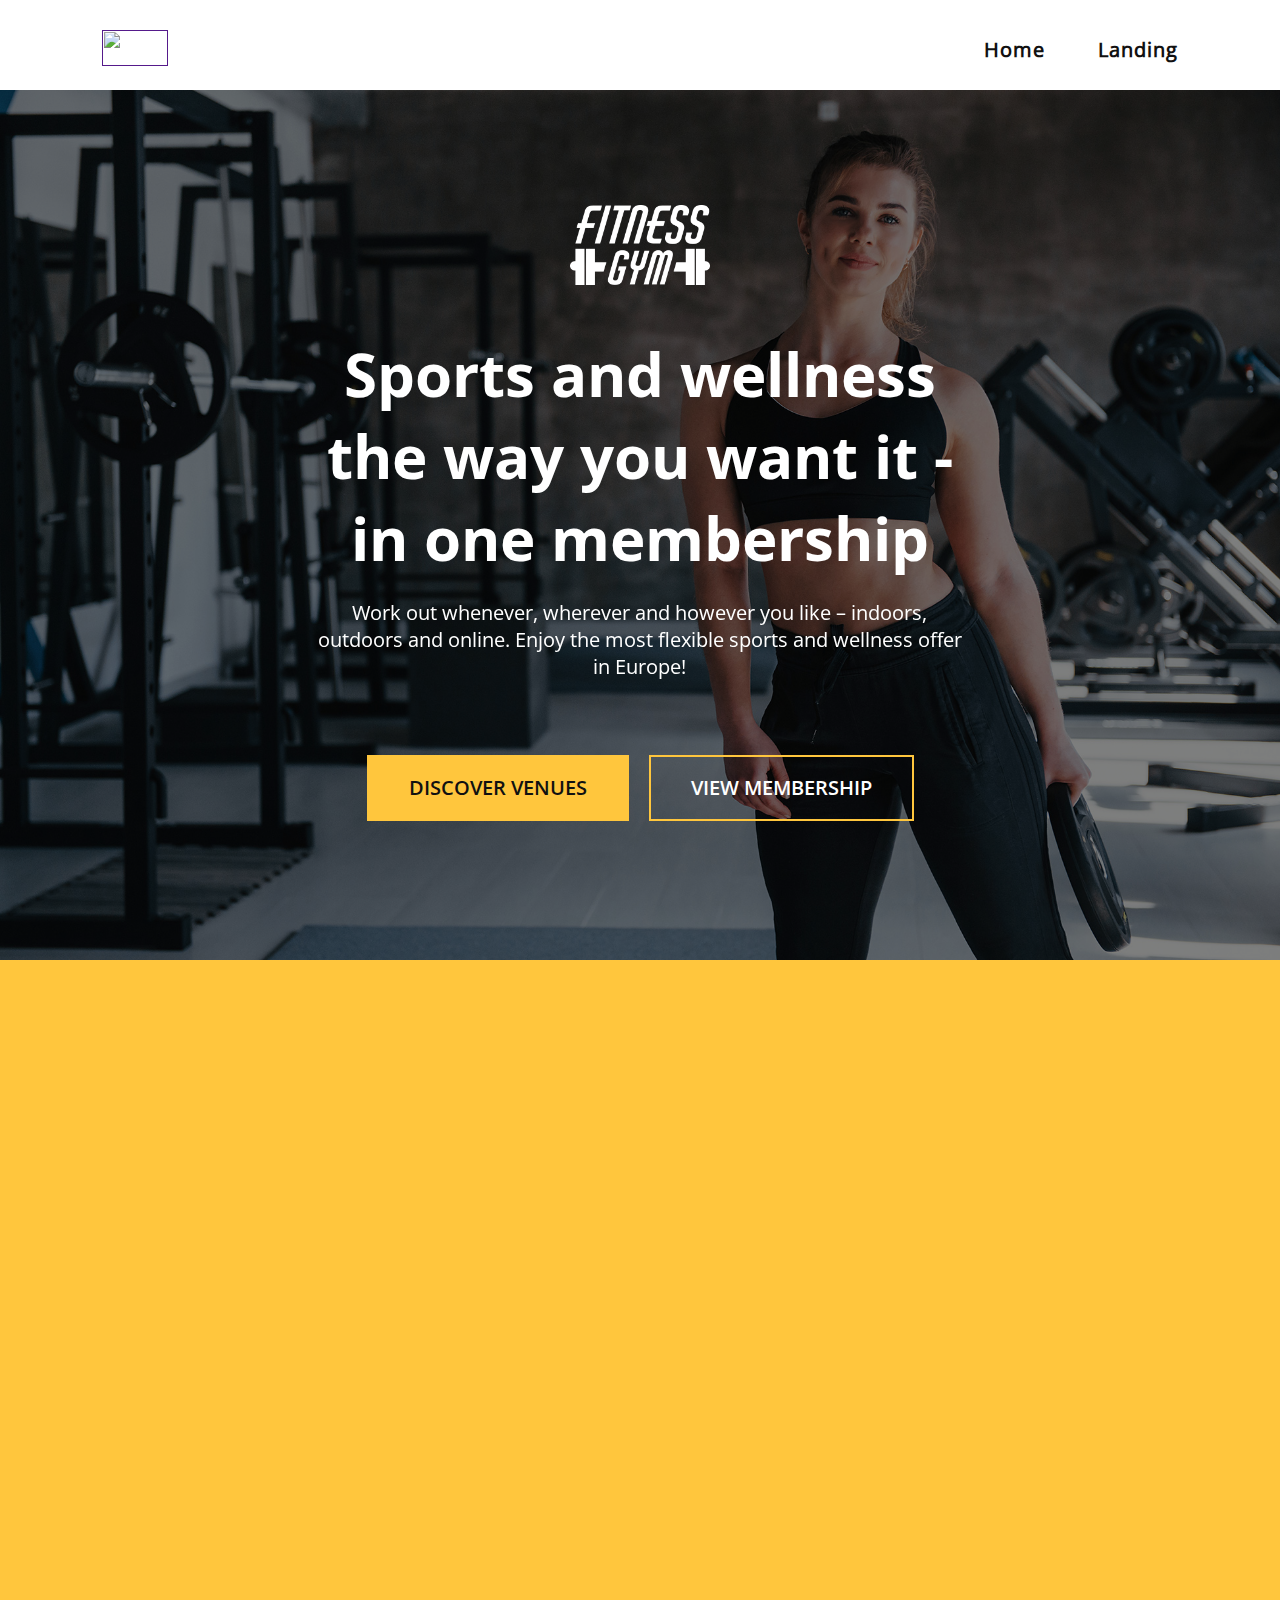
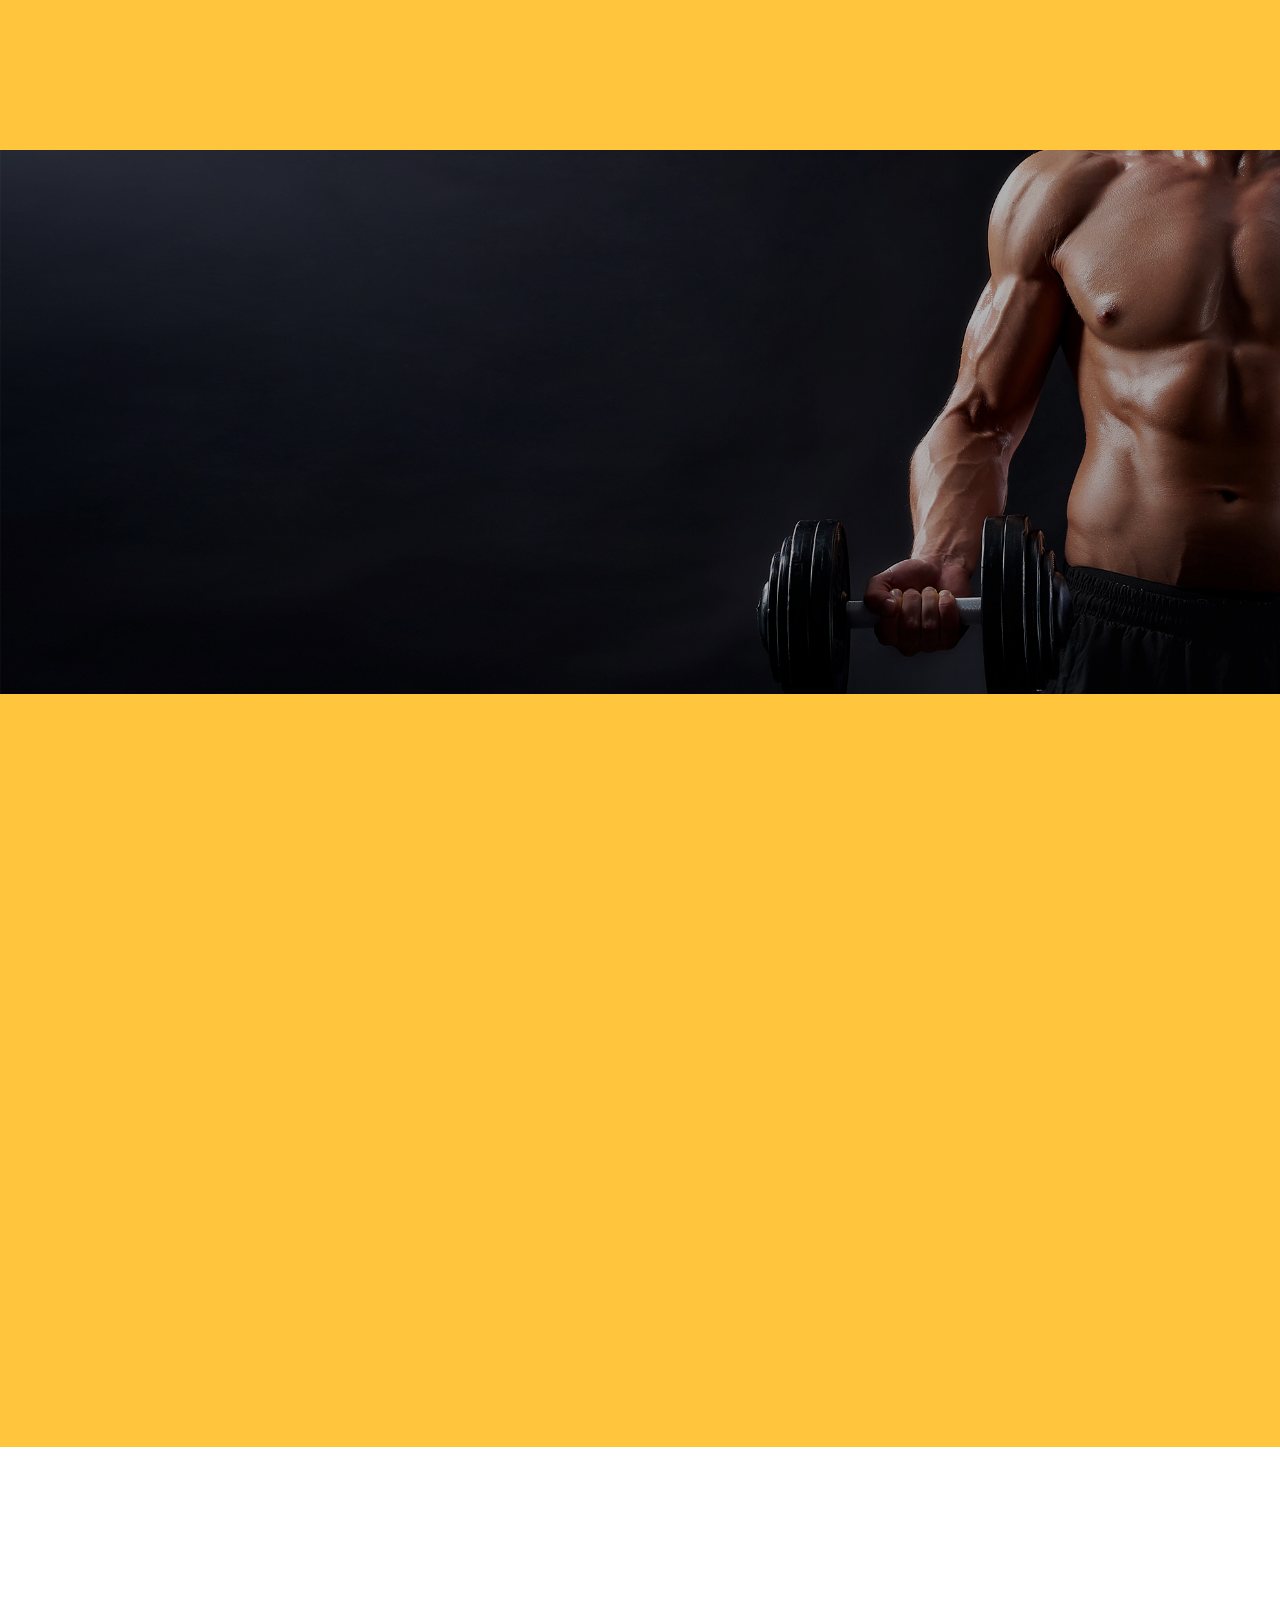
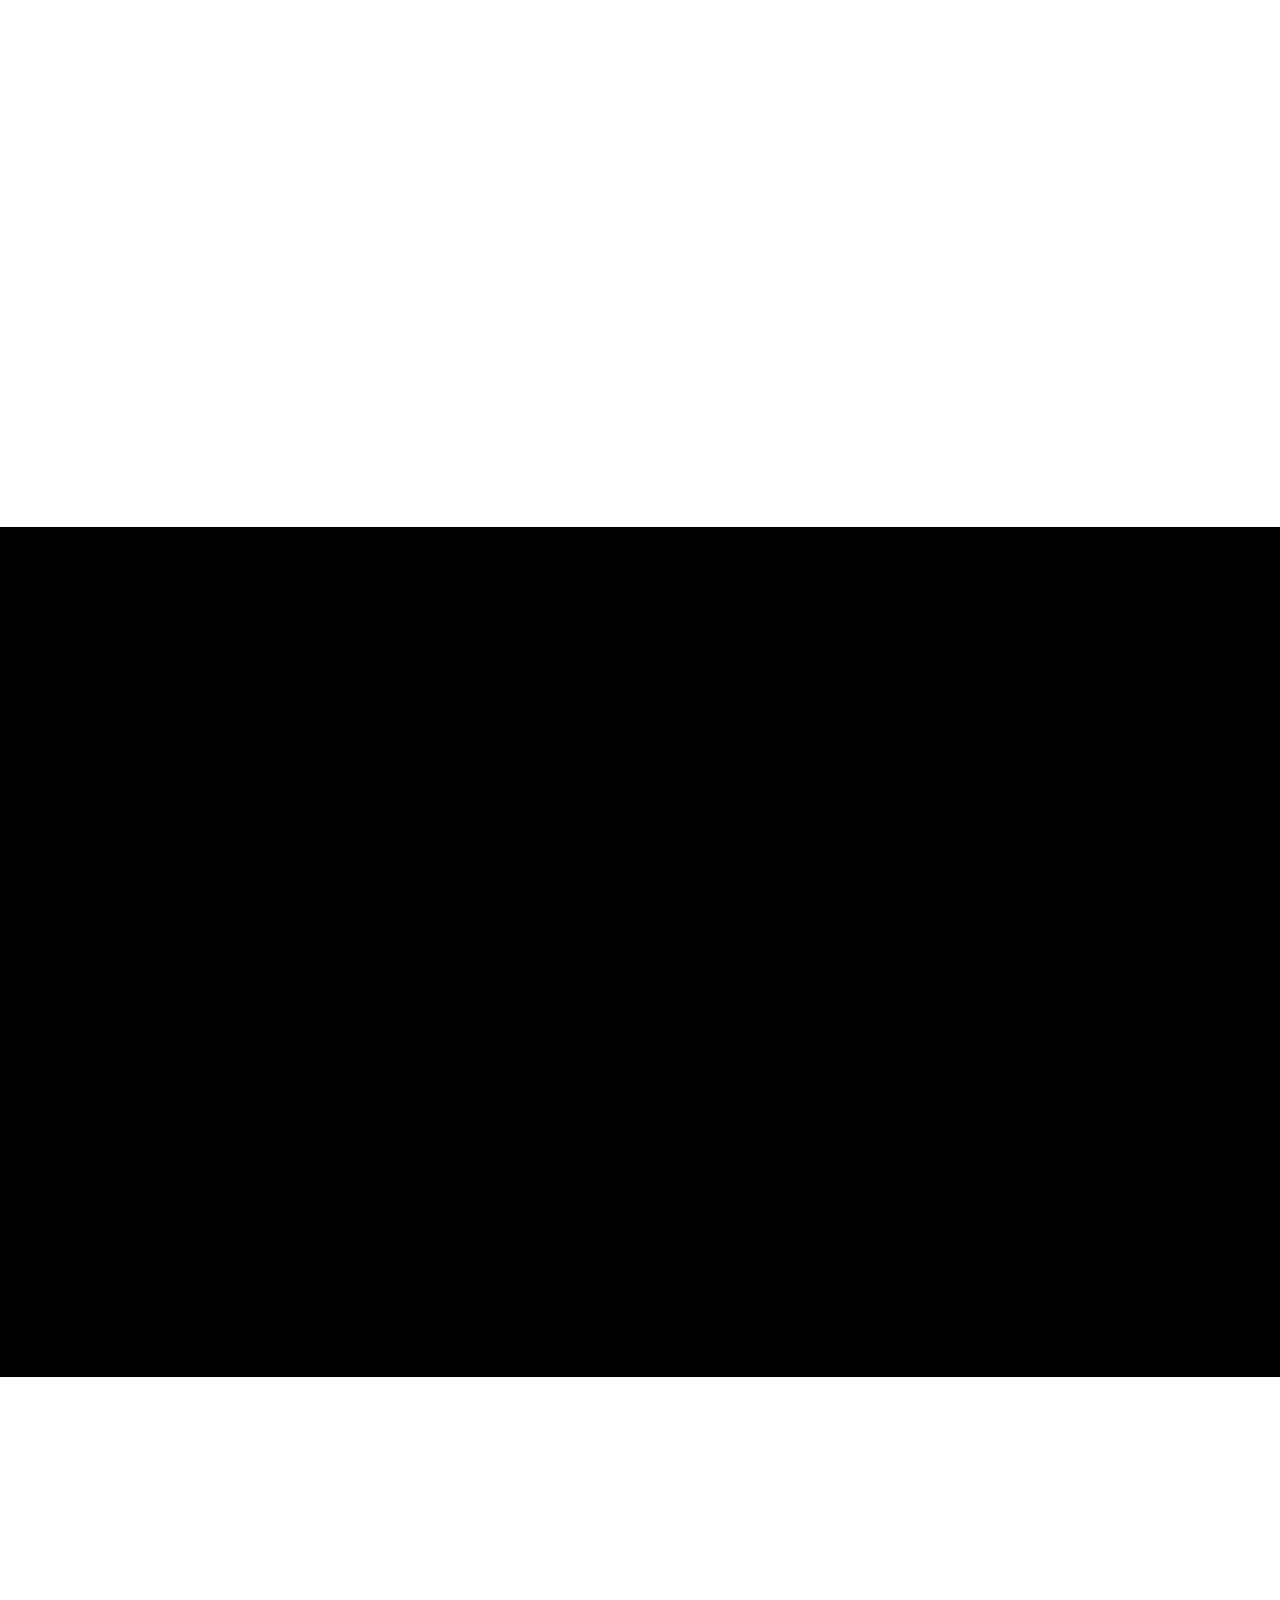
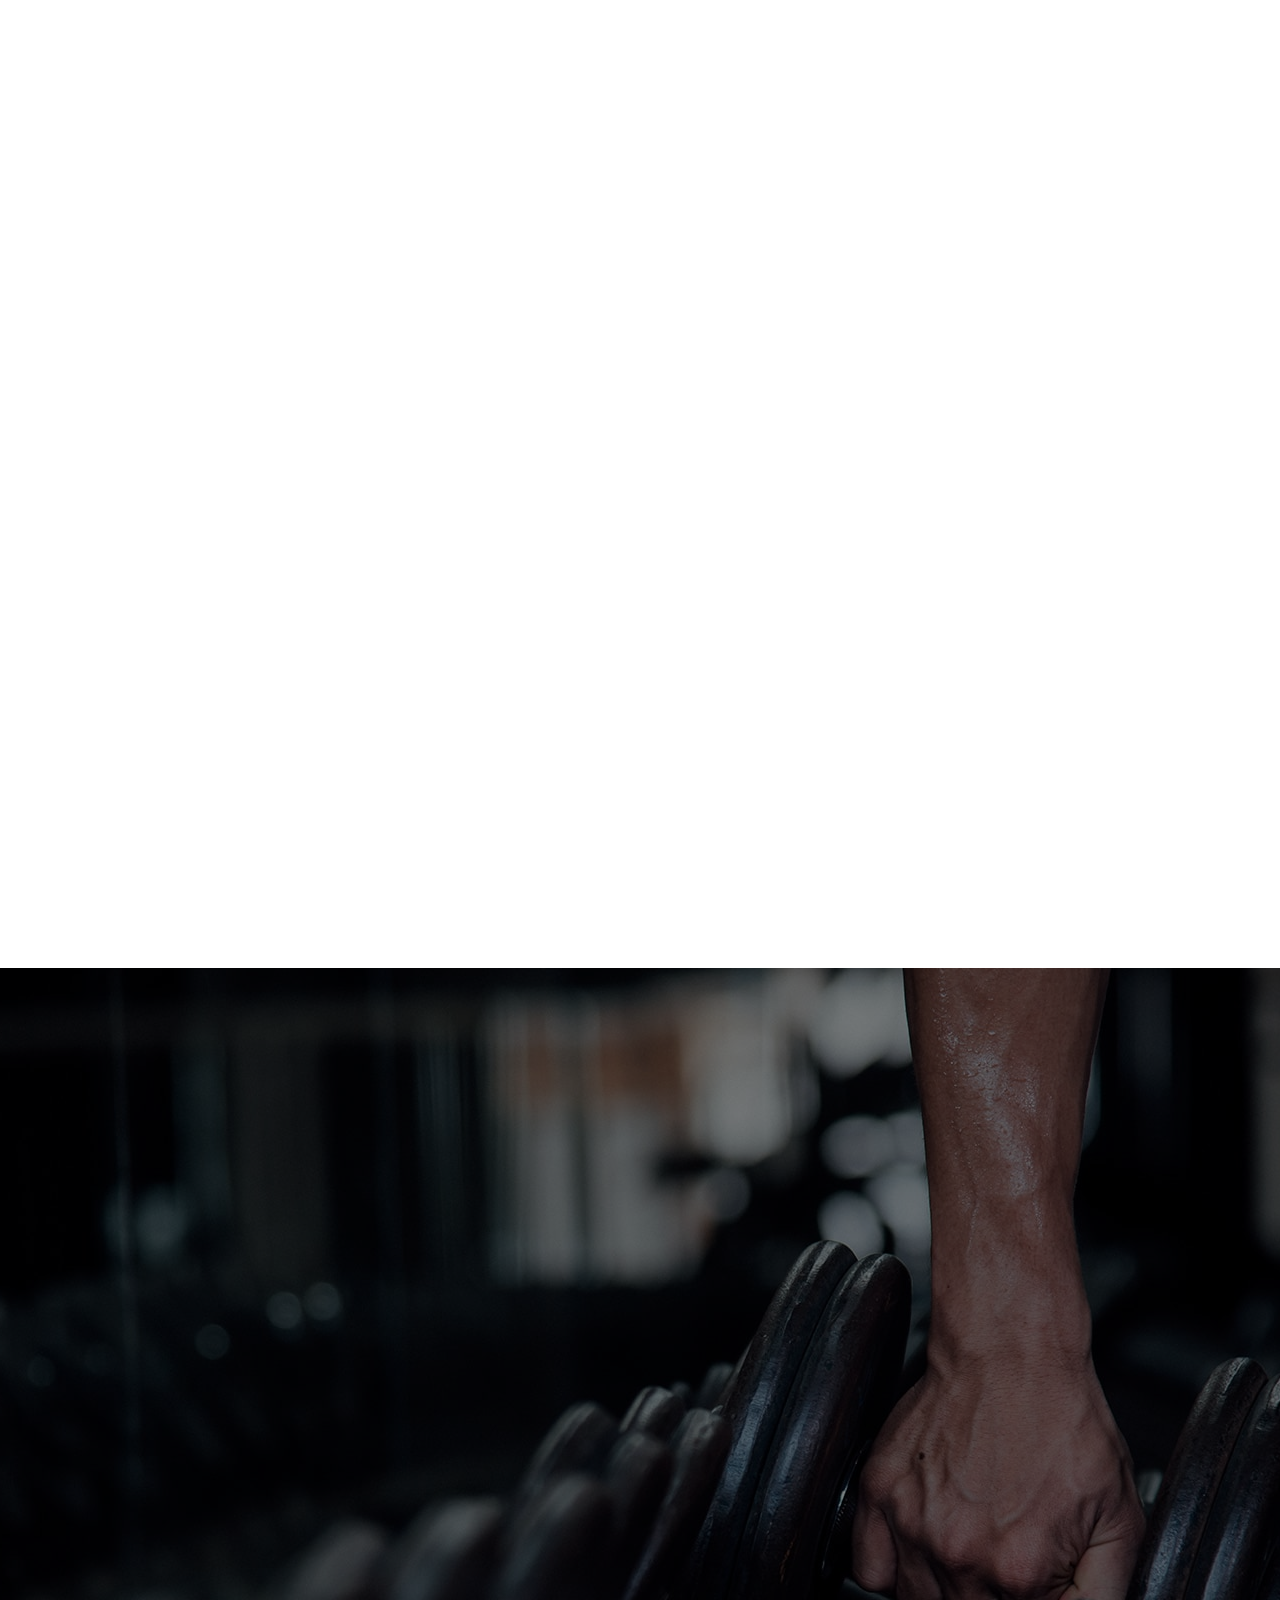
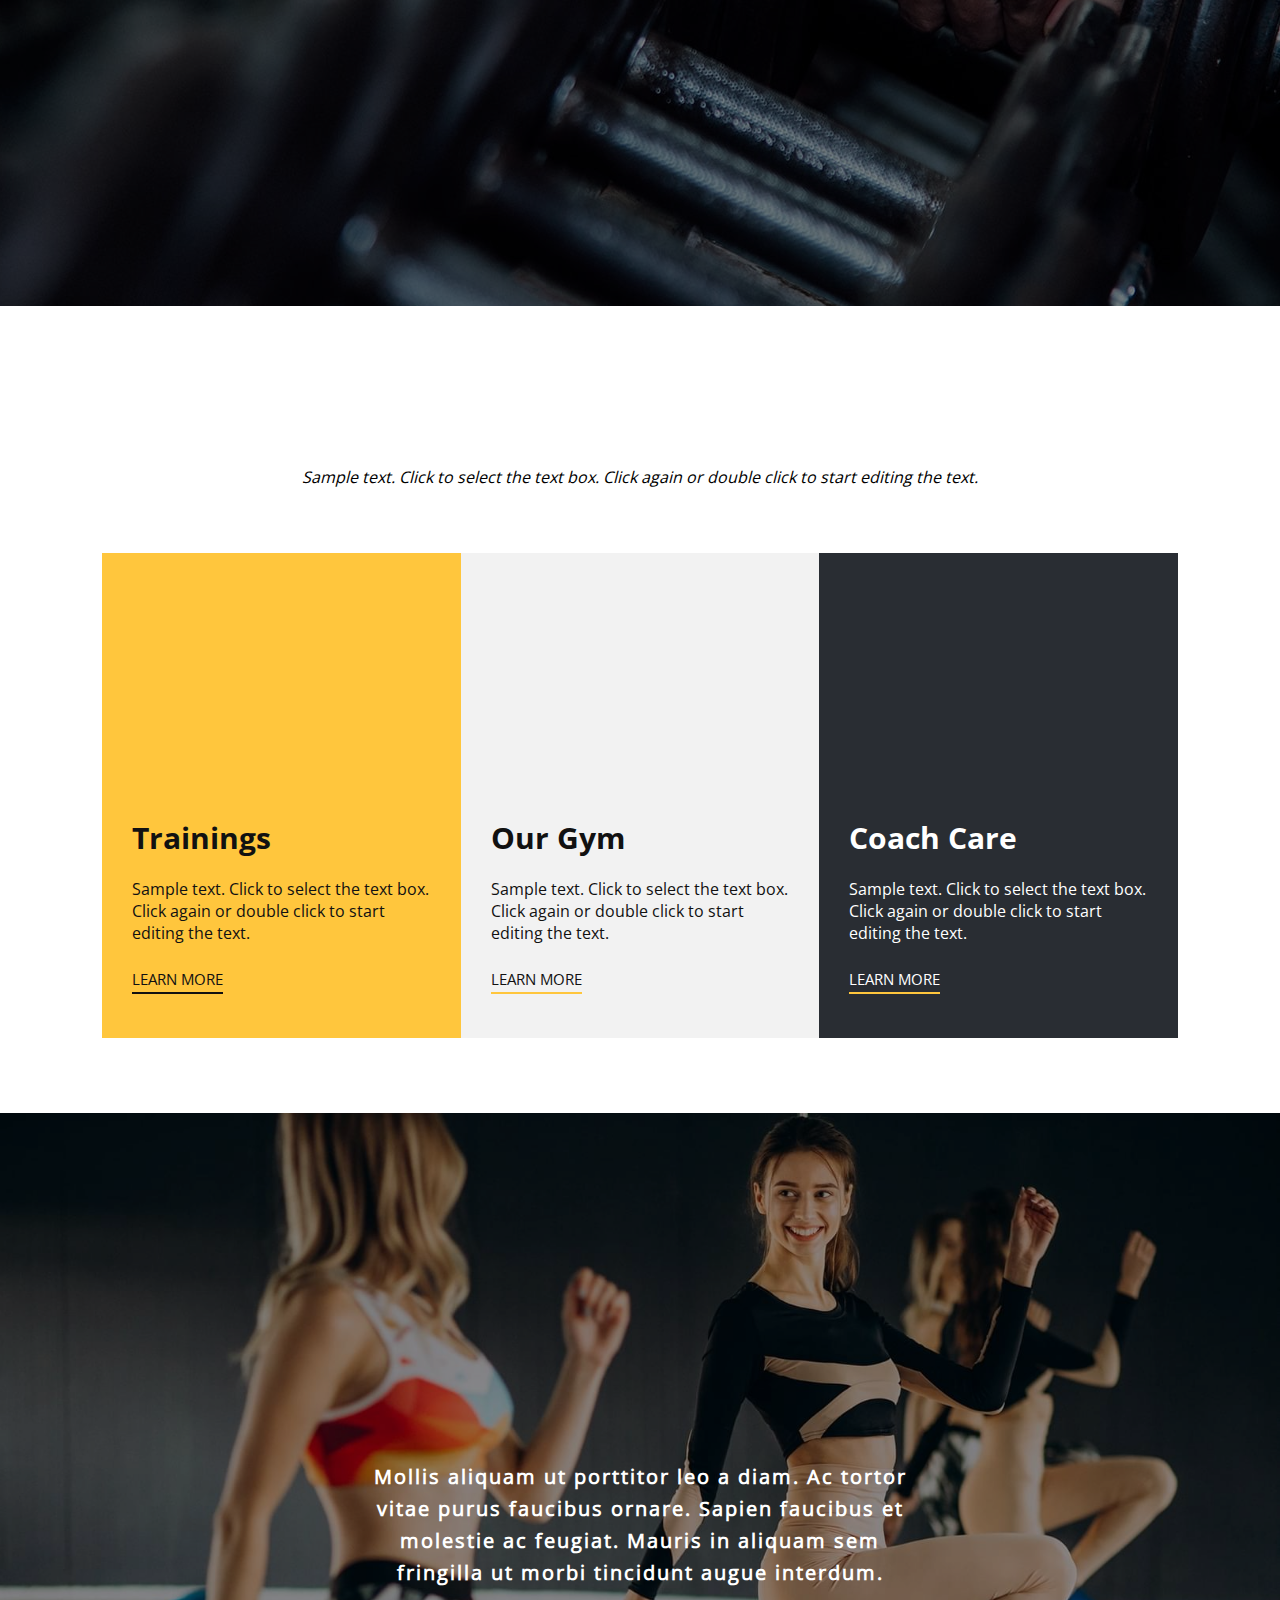
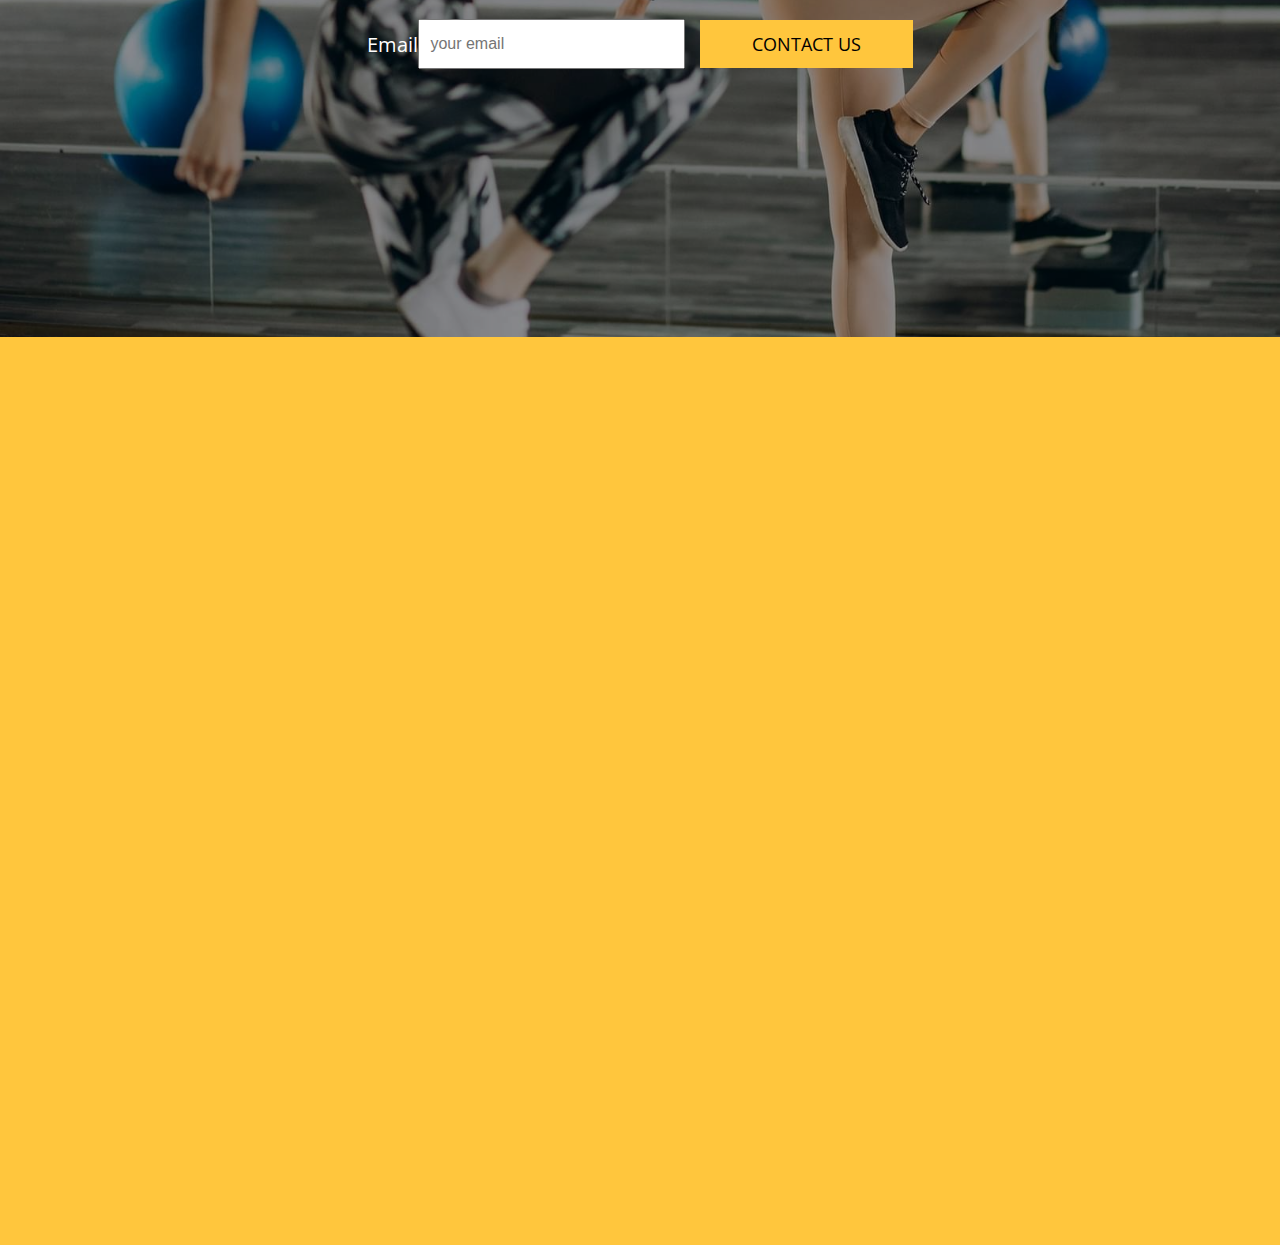
==== landing.html @ 8f3ac6ec "complete the fitness website" ====
<!DOCTYPE html>
<html lang="en">
  <head>
    <meta charset="UTF-8" />
    <meta http-equiv="X-UA-Compatible" content="IE=edge" />
    <meta name="viewport" content="width=device-width, initial-scale=1.0" />
    <title>Landing-Page</title>

    <link rel="stylesheet" href="css/style.css" />
    <link rel="stylesheet" href="css/media.css" />
    <link rel="stylesheet" href="css/aos.css" />
    <link rel="stylesheet" href="css/all.css" />
  </head>

  <body>
    <!-- Start the Header Landing part -->

    <header>
      <div class="container">
        <div class="header-one">
          <a href="" class="logo">
            <img src="../Project-3/images/logo.png" alt="" />
          </a>
          <nav class="nav-one">
            <a href="index.html">Home</a>
            <a href="landing.html">Landing</a>
          </nav>
        </div>
      </div>
    </header>

    <!-- end of header landing part -->

    <!-- start part one of landing -->

    <div class="fitness">
      <div class="pic-opacity">
        <div class="container">
          <div class="fitness-logo" data-aos="zoom-in" data-aos-duration="1500">
            <img src="landing-image/fitness-logo.png" alt="" />
          </div>
          <div class="text-sport">
            <h1 data-aos="fade-down" data-aos-duration="1500">Sports and wellness the way you want it - in one membership</h1>
            <p data-aos="zoom-in" data-aos-duration="1500">
              Work out whenever, wherever and however you like – indoors,
              outdoors and online. Enjoy the most flexible sports and wellness
              offer in Europe!
            </p>
          </div>
          <div class="links-a">
            <a href="" data-aos="fade-up" data-aos-duration="1500">discover venues</a>
            <a href="" data-aos="fade-down" data-aos-duration="1500">view membership</a>
          </div>
        </div>
      </div>
    </div>

    <div class="sports">
      <div class="container">
        <div class="img-text">
          <div class="sports-img" data-aos="fade-up" data-aos-duration="1500">
            <div class="sport-imgs">
              <div class="swim-box">
                <div class="item-img">
                  <div class="all-layuts swimming"></div>
                  <div class="sport-title">
                    <h6>Swimming</h6>
                  </div>
                </div>
                <div class="item-img">
                  <div class="all-layuts boxing"></div>
                  <div class="sport-title">
                    <h6>Boxing</h6>
                  </div>
                </div>
              </div>
              <div class="yoga" data-aos="fade-up" data-aos-duration="2000">
                <div class="item-img-yoga">
                  <div class="all-layuts yoga-i"></div>
                  <div class="sport-title">
                    <h6>Yoga</h6>
                  </div>
                </div>
              </div>
              <div class="fit-well">
                <div class="item-img">
                  <div class="all-layuts fitness-i"></div>
                  <div class="sport-title">
                    <h6>Fitness</h6>
                  </div>
                </div>
                <div class="item-img">
                  <div class="all-layuts wellness"></div>
                  <div class="sport-title">
                    <h6>Wellness</h6>
                  </div>
                </div>
              </div>
            </div>
          </div>
          <div class="sports-text" data-aos="fade-down" data-aos-duration="1500">
            <div class="pd-sports-text">
              <h2>Fitness journey</h2>
              <div class="endless-all">
                <div class="endless">
                  <h3>Endless variety</h3>
                  <p>
                    Choose from more than 50 types of sports offered by over
                    10,000 partners.
                  </p>
                </div>
                <div class="discover">
                  <h3>Discover something new</h3>
                  <p>
                    Sick of the same old? You’ll never get bored with us.
                    Discover new activities every day.
                  </p>
                </div>
                <div class="comb">
                  <h3>Combine activities</h3>
                  <p>
                    Like to switch things up? A multi-sport plan is the way to
                    go.
                  </p>
                </div>
              </div>
            </div>
          </div>
        </div>
      </div>
    </div>

    <!-- end fisrt part of landing page -->

    <!-- start second part of landing page  -->

    <div class="start-now">
      <div class="img-formt-opacity">
        <div class="container">
          <div class="start-title"  data-aos="zoom-in" data-aos-duration="1500">
            <h2>Start Today</h2>
            <div class="s-lists">
              <ul>
                <li>Your endless to-do list</li>
                <li>Your struggles to get fit in the past</li>
                <li>Your stress and tension</li>
              </ul>
            </div>
            <a href="">get started now</a>
          </div>
        </div>
      </div>
    </div>

    <div class="join-now">
      <h2 data-aos="fade-down" data-aos-duration="1500">Join now for just $10/month</h2>
      <div class="container">
        <div class="j-service">
          <div class="j-services" data-aos="fade-up" data-aos-duration="1500">
            <div class="ti-img-service">
              <div class="img-service">
                <div class="img-s-1"></div>
              </div>
              <h4>Unlimited Fitness</h4>
              <p>
                Sample text. Click to select the text box. Click again or double
                click to start editing the text.
              </p>
              <span>
                <img src="../Project-3/landing-image/logo-2.png" alt="" />
              </span>
            </div>
            <div class="ti-img-service">
              <div class="img-service">
                <div class="img-s-2"></div>
              </div>
              <h4>Personal Training</h4>
              <p>
                Sample text. Click to select the text box. Click again or double
                click to start editing the text.
              </p>
              <span>
                <img src="../Project-3/landing-image/logo-2.png" alt="" />
              </span>
            </div>
            <div class="ti-img-service">
              <div class="img-service">
                <div class="img-s-3"></div>
              </div>
              <h4>Massage Therapy</h4>
              <p>
                Sample text. Click to select the text box. Click again or double
                click to start editing the text.
              </p>
              <span>
                <img src="../Project-3/landing-image/logo-2.png" alt="" />
              </span>
            </div>
            <div class="ti-img-service">
              <div class="img-service">
                <div class="img-s-4"></div>
              </div>
              <h4>Quick Workouts</h4>
              <p>
                Sample text. Click to select the text box. Click again or double
                click to start editing the text.
              </p>
              <span>
                <img src="../Project-3/landing-image/logo-2.png" alt="" />
              </span>
            </div>
          </div>
        </div>
      </div>
    </div>

    <div class="get-active">
      <div class="container">
        <div class="g-img-tt">
          <div class="g-img">
            <div class="g-img1" data-aos="fade-right" data-aos-duration="1500"></div>
            <div class="g-img2" data-aos="fade-up" data-aos-duration="1500"></div>
            <!-- <img src="../Project-3/landing-image/12.jpg" alt=""> -->
            <!-- <img src="../Project-3/landing-image/13.jpg" alt=""> -->
          </div>

          <div class="g-tt" data-aos="fade-down" data-aos-duration="1600">
            <h3>Get active, wherever you want</h3>
            <p>
              Sample text. Click to select the text box. Click again or double
              click to start editing the text.
            </p>
            <a href="">view memberships</a>
          </div>
        </div>
      </div>
    </div>

    <div class="relax">
      <div class="container">
        <div class="r-tt-img">
          <div class="r-text">
            <div class="r-texts" data-aos="fade-up" data-aos-duration="1500">
              <h2>Relax and unwind</h2>
              <p>
                Treat your body to some time out with our wide range of wellness
                offers, and boost your mental wellbeing with activities such as
                meditation and Pilates. Justo eget magna fermentum iaculis eu
                non diam phasellus. Arcu risus quis varius quam quisque id diam
                vel quam.
              </p>
              <a href="">view memberships</a>
            </div>
          </div>
          <div class="r-img">
            <div class="r-images" data-aos="fade-up" data-aos-duration="1500">
              <div class="r-t-img1">
                <div class="r-img1">
                    <div class="rel-img1">
                        <div class="t-logo">
                            <div class="t-logo-w">
                                <h4>Pilates</h4>
                                <span>
                                    <img src="../Project-3/landing-image/logo-2.png" alt="">
                                </span>
                            </div>

                        </div>
                        
                    </div>

                </div>
              </div>

              <div class="r-row">
                <div class="r-t-img2">
                  <div class="r-img2">
                    <div class="t-logo">
                        <div class="t-logo-w">
                            <h4>Pilates</h4>
                            <span>
                                <img src="../Project-3/landing-image/logo-2.png" alt="">
                            </span>
                        </div>
                    
                    </div>
                      

                  </div>
                </div>
                <div class="r-t-img2">
                  <div class="r-img3">
                    <div class="t-logo">
                        <div class="t-logo-w">
                            <h4>Pilates</h4>
                            <span>
                                <img src="../Project-3/landing-image/logo-2.png" alt="">
                            </span>
                        </div>
                    
                    </div>

                  </div>
                </div>
              </div>
            </div>
          </div>
        </div>
      </div>
    </div>

    <div class="modern">
        <div class="container">
            <div class="p-h2">
                <h2 data-aos="fade-down" data-aos-duration="1500">Amenities</h2>
                <p data-aos="zoom-in-down" data-aos-duration="1500">Modern design and comfortable, all-inclusive luxury. With our extensive range of amenities, that includes sprawling
                outdoor terraces, we offer a space unlike any other in New York City. You'll love your time here.</p>

            </div>
            <div class="modern-service">
                <div class="modern-services" data-aos="zoom-in" data-aos-duration="1500">
                    <div class="modern-item ">
                        <div class="modern-item1 modern-item-all">
                            <div class="img-formt-opacity">
                                <div class="modern-titles">
                                    <h5>Pool and Jacuzzi</h5>
                                </div>
                            </div>
                        </div>

                    </div>
                    <div class="modern-item">
                        <div class="modern-item2 modern-item-all">
                            <div class="img-formt-opacity">
                                <div class="modern-titles">
                                    <h5>Studios</h5>
                                </div>
                            </div>
                        </div>

                    </div>
                    <div class="modern-item">
                        <div class="modern-item3 modern-item-all">
                            <div class="img-formt-opacity">
                                <div class="modern-titles">
                                    <h5>Lounge and Cafe</h5>
                                </div>
                            </div>
                        </div>

                    </div>
                    <div class="modern-item">
                        <div class="modern-item4 modern-item-all">
                            <div class="img-formt-opacity">
                                <div class="modern-titles">
                                    <h5>Sauna</h5>
                                </div>
                            </div>
                        </div>

                    </div>
                    <div class="modern-item">
                        <div class="modern-item5 modern-item-all">
                            <div class="img-formt-opacity">
                                <div class="modern-titles">
                                    <h5>Outdoor Spaces</h5>
                                </div>
                            </div>
                        </div>

                    </div>
                    <div class="modern-item">
                        <div class="modern-item6 modern-item-all">
                            <div class="img-formt-opacity">
                                <div class="modern-titles">
                                    <h5>Basketball Court</h5>
                                </div>
                            </div>
                        </div>

                    </div>

                </div>
            </div>

        </div>
    </div>

    <!-- finish part modern -->

    <!-- start part stories -->

    <div class="stories">
        <div class="pic-opacity">
            <div class="container">
                <div class="stories-titl" data-aos="zoom-in" data-aos-duration="1500">
                    <h2>Inspirational Success Stories</h2>
                    <p>Lorem ipsum dolor sit amet, consectetur adipiscing elit, sed do eiusmod tempor incididunt ut labore et dolore magna
                    aliqua.</p>

                </div>

                <div class="mt-item">
                    <div class="stories-item" data-aos="fade-up" data-aos-duration="1500">
                        <div class="stories-items">
                            <div class="tt-img-stories">
                                <div class="stories-images stories-img1">

                                </div>
                                <h4>Keven Lorenz</h4>
                                <p>Excepteur sint occaecat cupidatat non proident, sunt in culpa qui officia deserunt</p>
                                <a href="">more</a>
                            </div>
                        </div>
                        <div class="stories-items">
                            <div class="tt-img-stories">
                                <div class="stories-images stories-img2">
                            
                                </div>
                                <h4>Harry Patterson</h4>
                                <p>Excepteur sint occaecat cupidatat non proident, sunt in culpa qui officia deserunt</p>
                                <a href="">more</a>
                            </div>
                            
                        </div>
                        <div class="stories-items">
                            <div class="tt-img-stories">
                                <div class="stories-images stories-img3">
                            
                                </div>
                                <h4>Julia Smith</h4>
                                <p>Excepteur sint occaecat cupidatat non proident, sunt in culpa qui officia deserunt</p>
                                <a href="">more</a>
                            </div>

                        </div>
                    </div>
                </div>

            </div>
        </div>
    </div>

    <div class="whyus">
        <div class="container">
            <div class="why-us">
                <h2 data-aos="fade-up" data-aos-duration="1500">Why Us</h2>
                <p>Sample text. Click to select the text box. Click again or double click to start editing the text.</p>
            </div>
            <div class="mt-item">
                <div class="whyus-item">
                    <div class="whyus-items bk-color1">
                        <div class="whyus-pd">
                            <div class="whyus-images whyus-img1" data-aos="zoom-in" data-aos-duration="1500"></div>
                            <h3>Trainings</h3>
                            <p>Sample text. Click to select the text box. Click again or double click to start editing the text.</p>
                            <a href="">learn more</a>
                        </div>
                    </div>
                    <div class="whyus-item">
                        <div class="whyus-items bk-color2">
                            <div class="whyus-pd">
                                <div class="whyus-images whyus-img2" data-aos="zoom-in" data-aos-duration="1500"></div>
                                <h3>Our Gym</h3>
                                <p>Sample text. Click to select the text box. Click again or double click to start editing the text.</p>
                                <a href="" class="colr">learn more</a>
                            </div>
                        </div>
                    </div>
                    <div class="whyus-item">
                        <div class="whyus-items bk-color3">
                            <div class="whyus-pd">
                                <div class="whyus-images whyus-img3" data-aos="zoom-in" data-aos-duration="1500"></div>
                                <h3>Coach Care</h3>
                                <p>Sample text. Click to select the text box. Click again or double click to start editing the text.</p>
                                <a href="" class="clr">learn more</a>
                            </div>
                        </div>
                    </div>

                </div>
            </div>

        </div>
    </div>

    <div class="free-fitness">
        <div class="fr-opacity">
            <div class="fr-title">
                <h2 data-aos="fade-right" data-aos-duration="1500">Free fitness training</h2>
                <h3>Mollis aliquam ut porttitor leo a diam. Ac tortor vitae purus faucibus ornare. Sapien faucibus et molestie ac feugiat.
                Mauris in aliquam sem fringilla ut morbi tincidunt augue interdum.</h3>
                
                <div class="fr-form">
                    <label for="">Email</label>
                    <input type="email" placeholder="your email" required>
                    <a href="">contact us</a>
                </div>


            </div>

        </div>
    </div>

    <!-- start the form part -->

    <div class="orange-bgd">
        <div class="container-two" data-aos="fade-up" data-aos-duration="2000">
            <h2 data-aos="zoom-in" data-aos-duration="2000">Contact Us</h2>
            <form action="#" class="form">
                <div class="form-one">
                    <div class="width50">
                        <div class="form-two">
                            <span class="details">Address</span>
                            <input type="text" placeholder="Enter your address" required>
                        </div>
                        <div class="form-two">
                            <span class="details">Name</span>
                            <input type="text" placeholder="Enter your Name" required>
                        </div>
    
    
                    </div>
    
                    <div class="phone-date">
                        <div class="form-two">
                            <span class="details">phone Number</span>
                            <input type="tel" placeholder="Enter your phone number" required>
                        </div>
                        <div class="form-two">
                            <span class="details">Date</span>
                            <input type="date" required>
                        </div>
                    </div>
    
    
                    <div class="form-message">
                        <span class="details">Message</span>
                        <textarea name="" id="" cols="60" rows="7" placeholder="Enter your message" required></textarea>
                    </div>
    
                    <a href="#" class="sumbit-a">Submit</a>
                </div>
    
            </form>
        </div>
    </div>

    <script src="js/aos.js"></script>
    <script>
        AOS.init();
    </script>
  </body>


</html>
---- css/style.css ----
* {
    margin: 0;
    padding: 0;
    box-sizing: border-box;
}

/* fonts */
@font-face {
    font-family: "font-awesome";
    src: url("../webfonts/fa-brands-400.ttf");
}

@font-face {
    font-family: "font-awesome";
    src: url("../webfonts/fa-brands-400.woff2");
}

@font-face {
    font-family: "font-awesome";
    src: url("../webfonts/fa-regular-400.ttf");
}

@font-face {
    font-family: "font-awesome";
    src: url("../webfonts/fa-regular-400.woff2");
}

@font-face {
    font-family: "font-awesome";
    src: url("../webfonts/fa-solid-900.ttf");
}

@font-face {
    font-family: "font-awesome";
    src: url("../webfonts/fa-solid-900.woff2");
}

@font-face {
    font-family: "Sans-Bold";
    src: url(../fonts/OpenSans-Bold.ttf);
}

@font-face {
    font-family: "ExtraBold";
    src: url(../fonts/OpenSans-ExtraBold.ttf);
}

@font-face {
    font-family: "Light";
    src: url(../fonts/OpenSans-Light.ttf);
}

@font-face {
    font-family: "Sans-Medium";
    src: url(../fonts/OpenSans-Medium.ttf);
}

@font-face {
    font-family: "Regular";
    src: url(../fonts/OpenSans-Regular.ttf);
}

@font-face {
    font-family: "SemiBold";
    src: url(../fonts/OpenSans-SemiBold.ttf);
}

@font-face {
    font-family: "Sans-Italic";
    src: url(../fonts/OpenSans-Italic.ttf);
}

@font-face {
    font-family: "ExtraItalic";
    src: url(../fonts/OpenSans-ExtraBoldItalic.ttf);
}

/* Start the Header Part */

.container {
    width: 84%;
    margin: auto;
}

.header-one {
    display: flex;
    justify-content: space-between;
    margin-bottom: 20px;
    margin-top: 10px;
}

.logo img {
    width: 66px;
    height: 36px;
    margin-top: 20px;
}

.nav-one {
    width: 18%;
    display: flex;
    justify-content: space-between;
    margin-top: 26px;

}

.nav-one a {
    text-decoration: none;
    font-family: "Regular";
    font-weight: 700;
    color: #111;
    font-size: 20px;
    letter-spacing: 1px;
}

.nav-one a:hover {
    color: #ffc63d;
}

/* end of the header part */

/* start the second part */

.picture {
    background-image: url("../images/56456-min.jpg");
    width: 100%;
    height: 780px;
    background-size: cover;
}

.pic-opacity {
    background-color: rgba(0, 0, 0, 0.5);
    height: 100%;
}

.text-one {
    color: white;
    text-align: center;
    padding-top: 305px;

}

.your {
    font-size: 50px;
    font-family: "Sans-Bold";
}

.text-one p {
    font-family: "Regular";
    font-size: 20px;
    padding-top: 20px;
    margin: auto;
    width: 70%;
    line-height: 1.7;
}


.btt {
    background-color: rgba(0, 0, 0, 0.0);
    border: none;
    margin-top: 110px;
    color: #fff;
}

.btt a {
    padding: 22px 54px;
    border: 3px solid #ffc63d;
}

.text-one a {
    color: #fff;
    font-family: Sans-Bold;
    font-size: 20px;
    text-decoration: none;
    text-transform: uppercase;
}

.btt a:hover {
    background-color: #ffc63d;
    color: #111 !important;
}

.classes {
    /* height: 2300px; */
    height: auto;
    padding: 60px 0px;
    background-color: black;
    color: #fff;
}

.classes h1 {
    text-align: center;
    font-family: ExtraBold;
    font-size: 60px;
    padding-bottom: 60px;
}

.item-class {
    width: 100%;
    display: flex;
    /* flex-direction: column; */
    flex-flow: row wrap;
    justify-content: space-between;
    row-gap: 30px;
    height: auto;

}

.item-classes {
    background-color: #fff;
    width: 32%;
    height: 584px;
}

.title-class {
    height: 100px;
    background-color: #ffc63d;
    color: #111;
    display: flex;
    justify-content: center;
    align-items: center;
}

.title-classes {
    text-align: center;
}

.h4-title {
    font-family: Sans-Bold;
    font-size: 28px;
    font-weight: 700;
}

div.image-class {
    height: 300px;
    background-image: url(../images/346.jpg);
    background-size: cover;
    width: 100%;
}

.par-link {
    text-align: center;
    color: #111111;
    margin: 25px 24px 0px;
    /* font-family: Sans-Italic; */
    /* line-height: 1.5; */
    /* font-size: 20px; */
}

.par-link :nth-child(1) {
    color: #111111;
    font-family: Sans-Italic;
    line-height: 1.5;
    font-size: 16px;
    margin-bottom: 30px;
}

.par-link :nth-child(2) {
    font-family: "Sans-Bold";
    font-size: 14px;
    text-decoration: none;
    color: #111;
    text-transform: uppercase;
    border-bottom: 3px solid #ffc63d;
    padding: 3px 0px;
}

.par-link a:hover {
    color: #ffc63d;
    border-color: #111;
}

.image-class2 {
    height: 300px;
    width: 100%;
    background-image: url(../images/hhhh.jpg);
    background-size: cover;
}

.image-class3 {
    height: 300px;
    width: 100%;
    background-image: url(../images/vvv.jpg);
    background-size: cover;
    background-position: 50% 42%;
}

.image-class4 {
    height: 300px;
    width: 100%;
    background-image: url(../images/gh.jpg);
    background-size: cover;
    background-position: 50% 50%;
}

.image-class5 {
    height: 300px;
    width: 100%;
    background-image: url(../images/tr.jpg);
    background-size: cover;
    background-position: 50% 50%;
}

.image-class6 {
    height: 300px;
    width: 100%;
    background-image: url(../images/66.jpg);
    background-size: cover;
    background-position: 34% 50%;
}

.image-class7 {
    height: 300px;
    width: 100%;
    background-image: url(../images/6.jpg);
    background-size: cover;
    background-position: 64% 50%;
}

.image-class8 {
    height: 300px;
    width: 100%;
    background-image: url(../images/577.jpg);
    background-size: cover;
    background-position: 50% 50%;
}

.image-class9 {
    height: 300px;
    width: 100%;
    background-image: url(../images/t4.jpg);
    background-size: cover;
    background-position: 50% 72%;
}

/* end of the second part */

/* start the third part */



.formats h1 {
    text-align: center;
    font-family: Sans-Bold;
    font-size: 56px;
    padding: 70px 0;
}

.image-formats {
    width: 100%;
    /* margin-top: 60px; */
    display: flex;
    justify-content: space-between;
    flex-flow: row wrap;
    row-gap: 30px;
    margin-bottom: 100px;
}


.image-format {
    width: 32%;
    height: 584px;
    background-color: #ddd;
}

.image-format1 {
    width: 100%;
    height: 584px;
    background-image: url(../images/t45.jpg);
    background-size: cover;
    background-position: 50% 60%;
}

.image-format2 {
    width: 100%;
    height: 584px;
    background-image: url(../images/-fitness-club-gym.jpg);
    background-size: cover;
    background-position: 50% 50%;
}

.image-format3 {
    width: 100%;
    height: 584px;
    background-image: url(../images/3.jpg);
    background-size: cover;
    background-position: 50% 50%;
}

.image-format4 {
    width: 100%;
    height: 584px;
    background-image: url(../images/mw.jpg);
    background-size: cover;
    background-position: 50% 50%;
}

.image-format5 {
    width: 100%;
    height: 584px;
    background-image: url(../images/345.jpg);
    background-size: cover;
    background-position: 50% 50%;
}

.image-format6 {
    width: 100%;
    height: 584px;
    background-image: url(../images/34.jpg);
    background-size: cover;
    background-position: 50% 50%;
}

.img-formt-opacity {
    background-color: rgba(0, 0, 0, 0.3);
    height: 100%;
}

.text-formt {
    width: 80%;
    margin-left: 32px;
    color: #fff;
    position: relative;
    bottom: -432px;
}

.border-format {
    border: 3px solid;
    opacity: 0.50;
    margin-bottom: 20px;
}

.text-formt h3 {
    font-size: 28px;
    font-family: Sans-Bold;
}

.text-formt p {
    font-family: Sans-Medium;
    margin-top: 15px;
    font-size: 18px;
}

/* end of the the second part */

/* start the third part */

.social-img {
    width: 100%;
    height: 700px;
    background-image: url(../images/ert.jpg);
    background-size: cover;
    background-position: 50% 50%;
}

.social-img-opacity {
    background-color: rgba(0, 0, 0, 0.3);
    height: 100%;
}

.social-med {
    padding-top: 170px;
    color: #ddd;
    width: 60%;
    display: block;
    margin: auto;
}

.icons {
    width: 16%;
    display: block;
    margin: auto;

}

.icons i {
    color: #ffc63d;
    font-size: 124px;
    font-weight: bolder;
}

.social-med h3 {
    font-family: Sans-Bold;
    padding: 20px;
    font-size: 52px;
}

.insta {
    width: 70%;
    margin: auto
}

.social-med h2 {
    font-family: Sans-Bold;
    font-size: 30px;
}

.social-med h2 a {
    text-decoration: none;
    color: #ffc63d;
}

.social-med h2 a:hover {
    color: #fff;
}


/* end of the third part */

/* start the contact us part */

.orange-bgd {
    /* width: 100%; */
    background-color: #ffc63d;
    padding: 85px 0;
}

.container-two {
    width: 60%;
    font-family: Sans-Bold;
    margin: auto;
    /* height: 600px; */
    padding: 60px 0px;
    background-color: #fff;
}

.container-two h2 {
    font-size: 60px;
    text-align: center;
    padding-bottom: 20px;
}

.form-one {
    width: 90%;
    margin: auto;
    display: block;
}

.form-two {
    width: 50%;
}

.form-two input {
    width: 100%;
    height: 60px;
    padding-left: 20px;
    outline: none;
    margin-bottom: 20px;
    background-color: #f2f2f2;
    border: 1px solid #ddd;
    font-size: 20px;
}

.details {
    width: 100%;
    font-family: Regular;
}

.width50 {
    width: 100%;
    display: flex;
    gap: 20px;
}

.phone-date {
    width: 100%;
    display: flex;
    gap: 20px;
}

.form-message textarea {
    padding: 10px 12px;
    width: 100%;
    height: 200px;
    outline: none;
    font-size: 22px;
    background-color: #f2f2f2;
    border: 1px solid #ddd;

}

.sumbit-a {
    text-transform: uppercase;
    text-decoration: none;
    display: block;
    padding: 20px 30px;
    background-color: #111;
    color: #fff;
    margin-top: 12px;
    text-align: center;
    font-size: 24px;

}

/* end of home page */

/* start the landing page */

.fitness {
    background-image: url("../landing-image/1.jpg");
    width: 100%;
    height: 870px;
    background-size: cover;
    object-position: 50% 50%;
}

.fitness-logo {
    text-align: center;
}

.fitness-logo img {
    width: 140px;
    height: 80px;
    margin-top: 115px;
}

.text-sport {
    text-align: center;
    color: #fff;
    width: 60%;
    display: block;
    margin: auto;
}

.text-sport h1 {
    font-family: "Sans-Bold";
    font-size: 60px;
    margin-top: 44px;
}

.text-sport p {
    font-size: 20px;
    font-family: "Regular";
    margin-top: 20px;
}

.links-a {
    text-align: center;
    margin-top: 75px;
    display: flex;
    justify-content: center;
    gap: 20px;
}

.links-a a {
    font-family: "Semibold";
    text-transform: uppercase;
    font-size: 20px;
    text-decoration: none;
    padding: 17px 40px 18px 40px;
    border: 2px solid #ffc63d;
    text-align: center;
    color: #fff;
}

.links-a a:first-child {
    background-color: #ffc63d;
    color: #111;
}

.links-a a:first-child:hover {
    border-color: #fff;
    background-color: #fff;
}

.links-a a:last-child:hover {
    color: #111;
    background-color: #fff;
    border-color: #fff;
}

.sports {
    background-color: #ffc63d;
    width: 100%;
    padding: 60px 0px;
}

.img-text {
    width: 100%;
    display: flex;
}

.sports-img {
    width: 56%;
}

.sports-text {
    width: 44%;
}

.sport-imgs {
    width: 100%;
    display: flex;
    height: auto;
    gap: 15px;
}

.swim-box {
    width: 32%;
}

.yoga {
    width: 32%;
    display: flex;
    justify-content: center;
    align-items: center;
}

.fit-well {
    width: 32%;
}

.item-img {
    height: 320px;
    background-color: #fff;
    margin-top: 15px;
}

.item-img-yoga {
    width: 100%;
    height: 320px;
    background-color: #fff;
    margin-top: 15px;
}

.all-layuts {
    height: 250px;
    width: 100%;
    background-color: aquamarine;
}

.sport-title {
    color: #111;
    height: 70px;
    display: flex;
    justify-content: center;
    align-items: center;
    font-size: 26px;
    font-family: 'Sans-Bold';
}

.swimming {
    background-image: url("../landing-image/2.jpg");
    background-size: cover;
}

.boxing {
    background-image: url("../landing-image/4.jpg");
    background-size: cover;
}

.yoga-i {
    background-image: url("../landing-image/3.jpg");
    background-size: cover;
}

.fitness-i {
    background-image: url("../landing-image/5.jpg");
    background-size: cover;
}

.wellness {
    background-image: url("../landing-image/6.jpg");
    background-size: cover;
}

.pd-sports-text {
    padding: 30px 50px;
    margin-top: 30px;
}

.pd-sports-text h2 {
    font-family: "Sans-Bold";
    font-size: 50px;
}

.endless-all {
    margin-top: 45px;
}

.endless,
.discover,
.comb {
    font-family: 'Sans-Bold';
    margin-top: 40px;
    font-size: 22px;
}

.endless p,
.discover p,
.comb p {
    margin-top: 20px;
    font-family: 'Regular';
    font-size: 18px;
}

/* end first part of landing page */

/* start second part of landing page */

.start-now {
    background-image: url("../landing-image/7.jpg");
    width: 100%;
    height: 544px;
    background-size: cover;
    background-position: 50% 33%;
}

.start-title {
    color: #fff;
    padding-top: 66px;
}

.start-title h2 {
    font-family: Sans-Bold;
    font-size: 60px;
}

.s-lists {
    margin-top: 20px;
    font-family: "Regular";
    font-size: 23px;
    color: #fff;
    margin-bottom: 60px;
}

.s-lists ul li {
    margin-bottom: 14px;
}

.s-lists ul li::before {
    content: "\f00c";
    font-family: "font-awesome";
    color: #ffc63d;
    font-size: 20px;
    padding-right: 10px;
}

.s-lists ul {
    list-style: none;
}

.start-title a,
.r-texts a {
    padding: 16px 36px;
    background-color: #ffc63d;
    color: #111;
    text-transform: uppercase;
    text-decoration: none;
    font-family: "Sans-Bold";
    font-size: 16px;
}

.start-now a:hover,
.r-texts a:hover {
    background-color: #fff;
}

.join-now {
    padding: 70px 0;
    background-color: #ffc63d;
    width: 100%;
}

.join-now {
    text-align: center;
    font-family: "Sans-Bold";
    font-size: 28px;
}

.j-service {
    margin-top: 60px;
}

.j-services {
    display: flex;
    justify-content: space-between;
}

.ti-img-service {
    width: 24%;
    background-color: #fff;
    text-align: center;
}

.img-service {
    height: 228px;
    background-color: aquamarine;
}

.ti-img-service h4 {
    margin-top: 30px;
    font-family: "Sans-Bold";
    font-size: 19px;

}

.ti-img-service p {
    font-family: "Regular";
    margin: 30px 30px 0 30px;
    font-size: 16px;
}

.ti-img-service span img {
    width: 34px;
    height: 34px;
    margin: 30px 0;
}

.img-s-1,
.img-s-2,
.img-s-3,
.img-s-4 {
    width: 100%;
    height: 100%;
    background-size: cover;
    background-position: center;

}

.img-s-1 {
    background-image: url("../landing-image/8.jpg");
}

.img-s-2 {
    background-image: url("../landing-image/9.jpg");
}

.img-s-3 {
    background-image: url("../landing-image/10.jpg");
}

.img-s-4 {
    background-image: url("../landing-image/11.jpg");
}

.get-active {
    width: 100%;
    margin: 65px 0;
    min-height: 550px;
}

.g-img-tt {
    display: flex;
    width: 100%;
}

.g-img {
    width: 50%;
    height: auto;
    position: relative;
    top: 0;
    left: 0;
}

.g-img1 {
    background-image: url("../landing-image/12.jpg");
    width: 78%;
    height: 380px;
    position: relative;
    top: 0;
    left: 0;
    background-position: center;
    background-size: cover;
    border: 2px solid white;
}

.g-img2 {
    background-image: url("../landing-image/13.jpg");
    width: 69%;
    height: 318px;
    position: absolute;
    top: 230px;
    right: 0;
    background-size: cover;
    border: 8px solid white;

}

.g-tt {
    width: 50%;
    padding: 30px 30px 20px 60px;
}

.g-tt h3 {
    font-family: "Sans-Bold";
    font-size: 50px;
}

.g-tt p {
    font-family: "Regular";
    font-size: 20px;
    margin: 30px 0 94px 0px
}

.g-tt a {
    font-family: "Sans-Bold";
    font-size: 18px;
    padding: 16px 45px;
    border: 2px solid #ffc63d;
    text-transform: uppercase;
    text-decoration: none;
    color: #111;
}

.g-tt a:hover {
    background-color: #ffc63d;

}

.relax {
    width: 100%;
    background-color: black;
    padding: 75px 0;
}

.r-tt-img {
    width: 100%;
    display: flex;
    justify-content: space-between;
}

.r-text {
    width: 35%;
}

.r-img {
    width: 60%;
}

.r-texts {
    margin-top: 132px;
    color: #fff;
}

.r-texts h2 {
    font-family: "Sans-Bold";
    font-size: 40px;
}

.r-texts p {
    font-family: "Regular";
    font-size: 17px;
    margin: 20px 0 115px auto;
    line-height: 1.7;
}

.r-texts a {
    padding: 20px 70px;
}

.r-images {
    width: 100%;
    display: flex;
    flex-wrap: wrap;
    min-height: 700px;
    gap: 20px;
    justify-content: flex-end;
}

.r-t-img1 {
    width: 48%;
    display: flex;
    align-items: center;
}

.r-t-img2 {
    height: 334px;
}

.r-row {
    width: 48%;
    display: flex;
    flex-direction: column;
    justify-content: flex-end;
    gap: 20px;
}

.r-img1 {
    width: 100%;
    height: 476px;
}

.rel-img1 {
    background-image: url("../landing-image/15.jpg");
    height: 476px;
    background-size: cover;
    position: relative;
}

.r-img2 {
    background-image: url("../landing-image/14.jpg");
}

.r-img3 {
    background-image: url("../landing-image/16.jpg");
}

.r-img2,
.r-img3 {
    position: relative;
    height: 334px;
    background-size: cover;
    background-position: center;
}

.t-logo {
    height: 80px;
    background-color: #ffc63d;
    position: absolute;
    bottom: 0;
    left: 0;
    right: 0;

}

.t-logo-w {
    width: 84%;
    margin: auto;
    display: flex;
    justify-content: space-between;
    align-items: center;
    height: 80px;
}

.t-logo-w h4 {
    font-family: "Sans-Bold";
    font-size: 24px;
}

.t-logo-w span img {
    width: 40px;
    height: 40px;
}

.modern {
    width: 100%;
    padding: 70px 0;
}

.p-h2 {
    width: 70%;
    margin: auto;
    text-align: center;
}

.p-h2 h2 {
    font-family: Sans-Bold;
    font-size: 50px;
}

.p-h2 p {
    font-size: 20px;
    padding: 30px 24px;
    font-family: "Regular";
    line-height: 1.6;
}

.modern-service {
    width: 100%;
    margin: 30px 0;
}

.modern-services {
    display: flex;
    flex-wrap: wrap;
    gap: 17px;
}

.modern-item {
    width: 32%;
    height: 375px;
    background-color: #ffc63d;
}

.modern-item-all {
    height: 375px;
    background-size: cover;
    background-position: center;
    position: relative;
}

.modern-item1 {
    background-image: url("../landing-image/17.jpg");
}

.modern-item2 {
    background-image: url("../landing-image/18.jpg");
}

.modern-item3 {
    background-image: url("../landing-image/19.jpg");
}

.modern-item4 {
    background-image: url("../landing-image/20.jpg");
}

.modern-item5 {
    background-image: url("../landing-image/21.jpg");
}

.modern-item6 {
    background-image: url("../landing-image/22.jpg");
}

.modern-titles {
    height: 84px;
    background-color: #ffc63d;
    text-align: center;
    position: absolute;
    bottom: 0;
    left: 0;
    right: 0;
    display: flex;
    justify-content: center;
    align-items: center;
}

.modern-titles h5 {
    font-family: "Sans-Bold";
    font-size: 20px;
}

.stories {
    background-image: url("../landing-image/23.jpg");
    height: 938px;
    background-position: 50% 50%;
}

.stories-titl {
    width: 65%;
    margin: auto;
    color: white;
    text-align: center;
}

.stories-titl h2 {
    padding-top: 60px;
    font-family: "Sans-Bold";
    font-size: 48px;
}

.stories-titl p {
    padding-top: 20px;
    font-family: "Sans-Italic";
    font-size: 20px;
    color: #c0c0c0;
}

.mt-item {
    margin-top: 65px;
}

.stories-item {
    width: 100%;
    display: flex;
    justify-content: space-between;
}

.stories-items {
    width: 32%;
    min-height: 555px;
    background-color: white;
}

.tt-img-stories {
    padding: 20px;
    text-align: center;
}

.stories-img1 {
    background-image: url("../landing-image/24.jpg");
    background-position: 50% 36%;
}

.stories-img2 {
    background-image: url("../landing-image/25.jpg");
}

.stories-img3 {
    background-image: url("../landing-image/26.jpg");
}

.stories-images {
    height: 342px;
    width: 100%;
    background-size: cover;
}

.tt-img-stories h4 {
    font-family: "Sans-Bold";
    font-size: 22px;
    margin-top: 20px;
}

.tt-img-stories p {
    margin: 20px 0;
    font-family: Sans-Italic;
}

.tt-img-stories a {
    text-transform: uppercase;
    text-decoration: none;
    font-family: "Sans-Medium";
    border-bottom: 1px solid #111;
    color: #111;
}

.whyus {
    padding: 75px 0;
}

.why-us {
    text-align: center;
}

.why-us h2 {
    font-family: "Sans-Bold";
    font-size: 48px;
}

.why-us p {
    margin-top: 20px;
    font-family: "Regular";
    font-style: italic;
}

.whyus-item {
    width: 100%;
    display: flex;
}

.whyus-items {
    width: 100%;
    min-height: 485px;
}

.bk-color1 {
    color: #111;
    background-color: #ffc63d;
}

.whyus-pd {
    padding: 30px;
}

.whyus-pd h3 {
    font-family: "Sans-Bold";
    font-size: 30px;
    margin-top: 20px;
}

.whyus-pd p {
    font-family: "Regular";
    margin: 20px 0 25px;
}

.whyus-pd a {
    text-transform: uppercase;
    text-decoration: none;
    font-family: "Regular";
    border-bottom: 2px solid #111;
    color: #111;
    font-size: 15px;
    padding-bottom: 3px;
}

.colr {
    border-color: #ffc63d !important;
}

.clr {
    color: white !important;
    border-color: #ffc63d !important;
}

.bk-color2 {
    color: #111;
    background-color: #f2f2f2;
}

.bk-color3 {
    color: white;
    background-color: #292d33;
}

.whyus-images {
    height: 214px;
    background-size: cover;
}

.whyus-img1 {
    background-image: url("../landing-image/27.jpg");
}

.whyus-img2 {
    background-image: url("../landing-image/28.jpg");
}

.whyus-img3 {
    background-image: url("../landing-image/29.jpg");
}

.free-fitness {
    width: 100%;
    height: 824px;
    background-image: url("../landing-image/30.jpg");
    background-size: cover;
    background-position: 50% 40%;
}

.fr-opacity {
    background-color: rgba(0, 0, 0, 0.4);
    height: 100%;
}

.fr-title {
    width: 80%;
    min-height: 700px;
    margin: auto;
    display: flex;
    justify-content: center;
    color: white;
    flex-direction: column;
    text-align: center;
}

.fr-title h2 {
    font-family: "Sans-Bold";
    font-size: 62px;
    margin-top: 90px;
}

.fr-title h3 {
    font-family: "Regular";
    font-size: 20px;
    margin: 30px 235px;
    line-height: 1.6;
    letter-spacing: 2px;
}

.fr-form {
    display: flex;
    justify-content: center;
    align-items: center;
    flex-wrap: wrap;
    font-family: "Regular";
}

.fr-form label {
    font-size: 20px;
}

.fr-form input {
    width: 26%;
    height: 50px;
    padding: 10px;
    outline: none;
    margin-right: 15px;
    font-size: 16px;

}

.fr-form a {
    padding: 12px 52px;
    background-color: #ffc63d;
    text-transform: uppercase;
    text-decoration: none;
    color: #000;
    font-size: 18px;
}
---- css/media.css ----
/* media query */

/* 1024 */

@media screen and (max-width: 1024px) {
    .nav-one {
        width: 22%;
        margin-top: 20px;
    }

    .text-one {
        padding-top: 280px;
    }

    .header-one {
        margin-bottom: 20px;
    }

    .text-one {
        padding-top: 270px;
    }

    .your {
        font-size: 46px;
    }

    .text-one p {
        font-size: 18px;
        width: 72%;
    }

    .container {
        width: 88%;
    }

    .h4-title {
        font-size: 26px;
    }

    .par-link {
        margin: 18px 20px 0px;
    }

    .par-link :nth-child(1) {
        margin-bottom: 20px;
    }

    .text-formt h3 {
        font-size: 24px;
    }

    .text-formt p {
        font-size: 16px;
    }

    .social-med {
        padding-top: 200px;
    }

    .icons {
        width: 20%;
    }

    .icons i {
        font-size: 112px;
    }

    .social-med h3 {
        font-size: 42px;
    }

    .social-med h2 {
        font-size: 22px;
    }

    .orange-bgd {
        padding: 75px 0;
    }

    .container-two {
        width: 70%;
        padding: 48px 0;
    }

    .container-two h2 {
        font-size: 50px;
    }
}

/* 768 */

@media screen and (max-width: 768px) {
    .container {
        width: 88%;
    }

    .header-one {
        margin-bottom: 16px;
    }

    .logo img {
        width: 60px;
        height: 33px;
        margin-top: 17px;
    }

    .nav-one {
        width: 26%;
    }

    .nav-one a {
        font-size: 18px;
    }

    .picture {
        background-position: 40% 50%;
    }

    .text-one {
        padding-top: 332px;
    }

    .text-one h1 {
        font-size: 48px;
    }

    .text-one p {
        width: 95%;
        font-size: 18px;
    }

    .classes h1 {
        font-size: 54px;
        padding-bottom: 50px;
    }

    .item-classes {
        width: 48%;
    }

    .item-class {
        row-gap: 28px;
    }

    .formats h1 {
        padding: 55px 0;
    }

    .image-format {
        width: 48%;
    }

    .social-med {
        width: 94%;
        padding-top: 140px;
    }

    .icons {
        width: 20%;
    }

    .icons i {
        font-size: 128px;
    }

    .insta h2 {
        margin-top: 40px;
        font-size: 26px;
    }

    .social-med h3 {
        font-size: 48px;
    }

    .orange-bgd {
        padding: 60px 0;
    }

    .container-two {
        width: 90%;
        padding: 40px 0;
    }


}

/* 425 */

@media screen and (max-width: 425px) {
    .container {
        width: 84%;
    }

    .header-one {
        margin-bottom: 10px;
    }

    .logo img {
        width: 54px;
        height: 30px;
        margin-top: 16px
    }

    .nav-one {
        width: 38% !important;
        margin-top: 18px;
    }

    .nav-one a {
        font-size: 17px;
    }

    .picture {
        background-position: 50%;
    }

    .text-one {
        padding-top: 316px;
    }

    .text-one h1 {
        font-size: 32px;
    }

    .text-one p {
        font-size: 20px;
    }

    .classes h1 {
        font-size: 30px;
    }

    .item-classes {
        width: 100%;
    }

    .formats h1 {
        padding: 45px 0;
        font-size: 50px
    }

    .image-format {
        width: 100%;
    }

    .social-med {
        width: 88%;
        padding-top: 139px;
    }

    .icons {
        width: 30%;
    }

    .icons i {
        font-size: 100px;
    }

    .social-med h3 {
        font-size: 38px;
    }

    .insta {
        width: 92%;
    }

    .insta h2 {
        margin-top: 40px;
        font-size: 18px;
    }

    .container-two {
        width: 84%;
        padding: 30px 0;
    }

    .container-two h2 {
        font-size: 40px;
    }

    .width50 {
        width: 100%;
        display: block;
    }

    .form-two {
        width: 100%;
    }

    .phone-date {
        width: 100%;
        display: block;
    }
}



/* 375 */

@media screen and (max-width: 375px) {
    .nav-one {
        width: 45%;
    }

    .nav-one a {
        font-size: 16px;
    }

    .btt {
        margin-top: 90px;
    }

    .insta {
        width: 96%;
    }

    .insta h2 {
        font-size: 16px;
    }

}

/* 320 */

@media screen and (max-width: 320px) {
    .nav-one {
        width: 50%;
    }

    .text-one h1 {
        font-size: 26px;
    }

    .text-one p {
        font-size: 20px;
    }

    .btt a {
        padding: 20px 46px;
        font-size: 16px;
    }

    .h4-title {
        font-size: 24px;
    }

    .social-med {
        width: 96%;
    }

    .social-med h3 {
        font-size: 36px;
    }
}

/* end home page responsive */

/* start landing page responsive */

@media screen and (max-width: 1024px) {
    .fitness {
        background-position: center;
    }
    .text-sport {
        width: 77%;
    }
    .r-texts a {
        padding: 18px 58px;
    }
    .stories-titl {
        width: 76%;
    }
    .fr-title h3 {
        margin: 30px 100px;
    }
}

@media screen and (max-width: 920px) {
    .text-sport {
        width: 84%;
    }
    .modern-item {
        width: 31%;
    }
    .stories-titl h2 { 
        font-size: 42px
    };
    
}

@media screen and (max-width: 768px) {
    .container {
        width: 96%;
    }
    .nav-one {
        width: 26%;
        justify-content: space-around;
    }
    .text-sport {
        width: 94%;
    }
    .img-text {
        display: block;
    }
    .sports-img {
        width: 100%;
    }
    .sports-text {
        width: 100%;
    }
    .start-now {
        background-position: right;
    }
    .j-services {
        flex-wrap: wrap;
        row-gap: 28px;
    }
    .ti-img-service {
        width: 48%;
    }
    .g-img1 {
        width: 80%;
        height: 284px;
    }
    .g-img2 {
        width: 70%;
        height: 280px;
        background-position: center;
    }
    .g-tt {
        padding-left: 42px;
    }
    .g-tt h3 {
        font-size: 36px;
    }
    .g-tt a {
        padding: 16px 38px;
    }
    .r-tt-img {
        display: block;
    }
    .r-text {
        width: 100%;
    }
    .r-img {
        width: 100%;
    }
    .r-texts {
        margin: 100px 0;
    }
    .p-h2 {
        width: 88%;
    }
    .modern-services {
        gap: 28px;
    }
    .modern-item {
        width: 48%;
    }
    .stories {
        height: 1500px ;
        background-size: cover;
    }
    .stories-titl {
        width: 94%;
    }
    .stories-item {
        flex-wrap: wrap;
        gap: 28px;
    }
    .stories-items {
        width: 48%;
    }
    .whyus-pd {
        padding: 22px;
    }
    .fr-title {
        width: 100%;
    }
    .fr-title h3 {
        margin: 36px 28px;
    }
    .fr-form input {
        width: 40%;
    }
    .fr-form a {
        padding: 12px 44px;
    }

    
}

/* end of the 768px responsive */

/* stert the 425px responsive */

@media screen and (max-width: 425px) {
    .nav-one {
        width: 44% !important;
        justify-content: space-between;
    }
    .container {
        width: 84%;
    }
    .fitness {
        background-position: 60%;
    }
    .fitness-logo img {
        width: 110px;
        height: 70px;
        margin-top: 100px;
    }
    .text-sport h1 {
        font-size: 32px;
    }
    .links-a {
        width: 68%;
        margin: 75px auto 0;
        flex-direction: column;
    }
    .links-a a {
            padding: 16px 22px 16px 22px;
            font-size: 16px;
    }
    .text-sport p {
        font-size: 18px;
    }
    .sport-imgs {
        display: block;
    }
    .swim-box {
        width: 100%;
    }
    .item-img {
        height: 420px;
    }
    .all-layuts {
        height: 350px;
    }
    .item-img-yoga {
        height: 420px;
    }
    .yoga {
        width: 100%;
    }
    .fit-well {
        width: 100%;
    }
    .sport-title {
        font-size: 30px;
    }
    .swimming, .fitness-i, .wellness {
        background-position: 50% 20%;
    }
    .boxing, .yoga-i {
        background-position: 50% 30%;
    }
    .pd-sports-text {
        padding: 20px 0 20px 10px;
    }
    .pd-sports-text h2 {
        font-size: 32px;
    }
    .endless,
    .discover,
    .comb {
        font-size: 18px;
    }
    .s-lists {
        font-size: 20px;
    }
    .s-lists ul li {
        margin-bottom: 22px;
    }
    .join-now h2 {
        font-size: 36px;
    }
    .ti-img-service {
        width: 100%;
    }
    .ti-img-service p {
        font-size: 17px;
    }
    .g-img-tt {
            display: block;
    }
    .g-img {
            width: 100%;
    }
    .g-tt {
            width: 100%;
            margin-top: 210px;
    }
    .r-t-img1 {
        width: 100%;
    }
    .r-row {
        width: 100%;
    }
    .p-h2 {
        width: 100%;
    }
    .modern-item {
        width: 100%;
    }
    .stories-titl {
        width: 100%;
    }
    .stories-titl h2 {
        font-size: 38px;
    }
    .stories-items {
        width: 100%;
    }
    .stories {
        height: 2180px;
    }
    .whyus-item {
        display: block;
    }
    .fr-title h2 {
        font-size: 34px ;
    }
    .fr-form input {
        width: 75% ;
        margin: 0 0 14px;
    }

}

/* end of 425px responsive */

/* start of 375px responsive */

@media screen and (max-width: 375px) {
    .nav-one {
        width: 48% !important;
    }
    .text-sport {
        width: 100%;
    }
    .text-sport h1 {
        font-size: 27px;
    }
    .pd-sports-text h2 {
        font-size: 30px;
    }
    .start-title h2 {
        font-size: 40px;
    }
    .g-tt {
        padding-left: 30px;
    }
    .g-tt a {
        padding: 14px 28px;
        font-size: 14px;
    }
    .r-texts h2 {
        font-size: 30px;
    }
    .r-texts p {
        font-size: 16px;
    }
    .p-h2 p {
        font-size: 16px;
        padding: 30px 10px;
    }
    .stories-titl h2 {
        font-size: 34px;
    }
    .why-us h2 {
        font-size: 44px;
    }
    .why-us p {
        font-size: 14px;
    }
    .fr-title h2 {
        font-size: 32px;
    }
    .fr-title h3 {
        margin: 36px 20px;
        font-size: 18px;
    }

}

@media screen and (max-width: 320px) {
    .nav-one a {
        font-size: 14px;
    }
    .text-sport h1 {
        font-size: 24px;
    }
    .text-sport p {
        font-size: 16px;
    }
    .links-a {
        width: 76%;
    }
    .pd-sports-text h2 {
        font-size: 26px;
    }
    .endless,
    .discover,
    .comb {
        font-size: 16px;
    }
    .endless p,
    .discover p,
    .comb p {
        font-size: 16px;
    }
    .r-texta a {
        font-size: 14px;
        padding: 16px 28px;
    }
    .stories-titl p {
        font-size: 18px;
    }
    .fr-title h2 {
        font-size: 26px;
    }
    .fr-title h3 {
        font-size: 16px;
    }
    
}
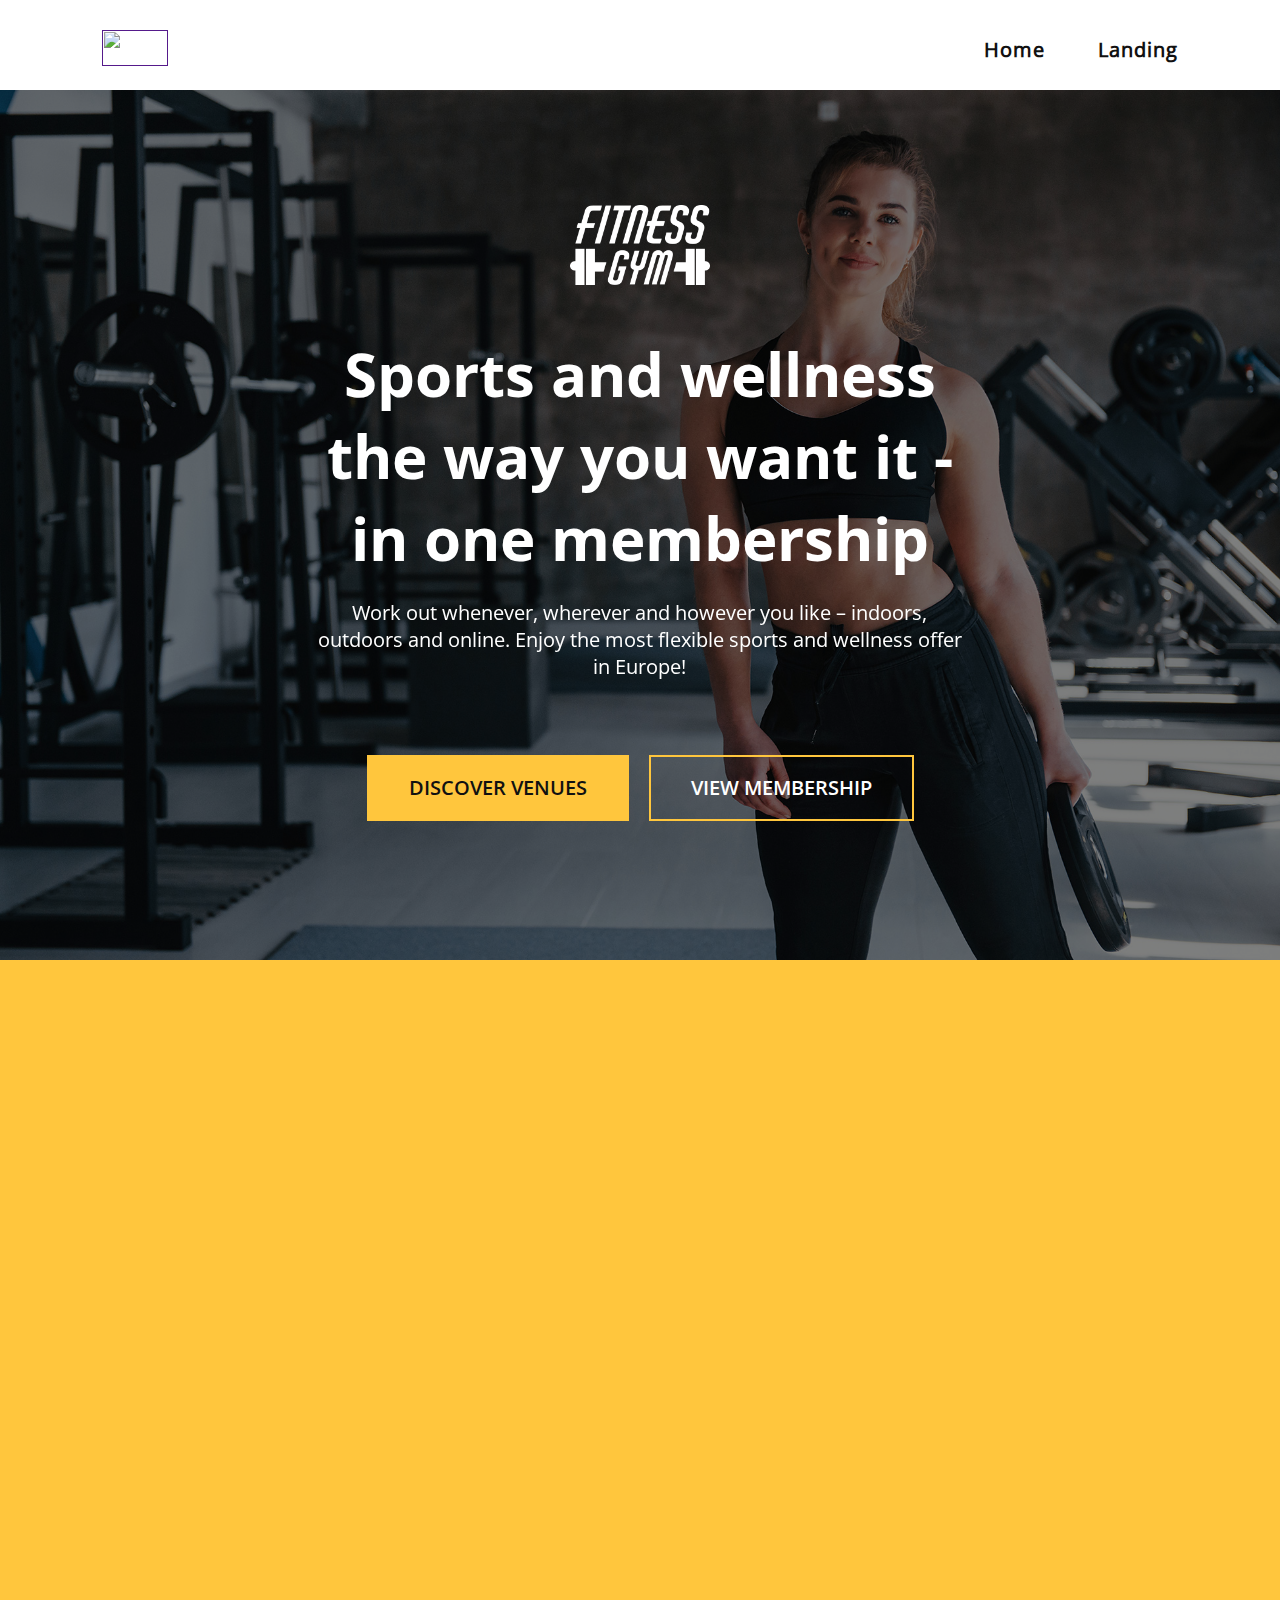
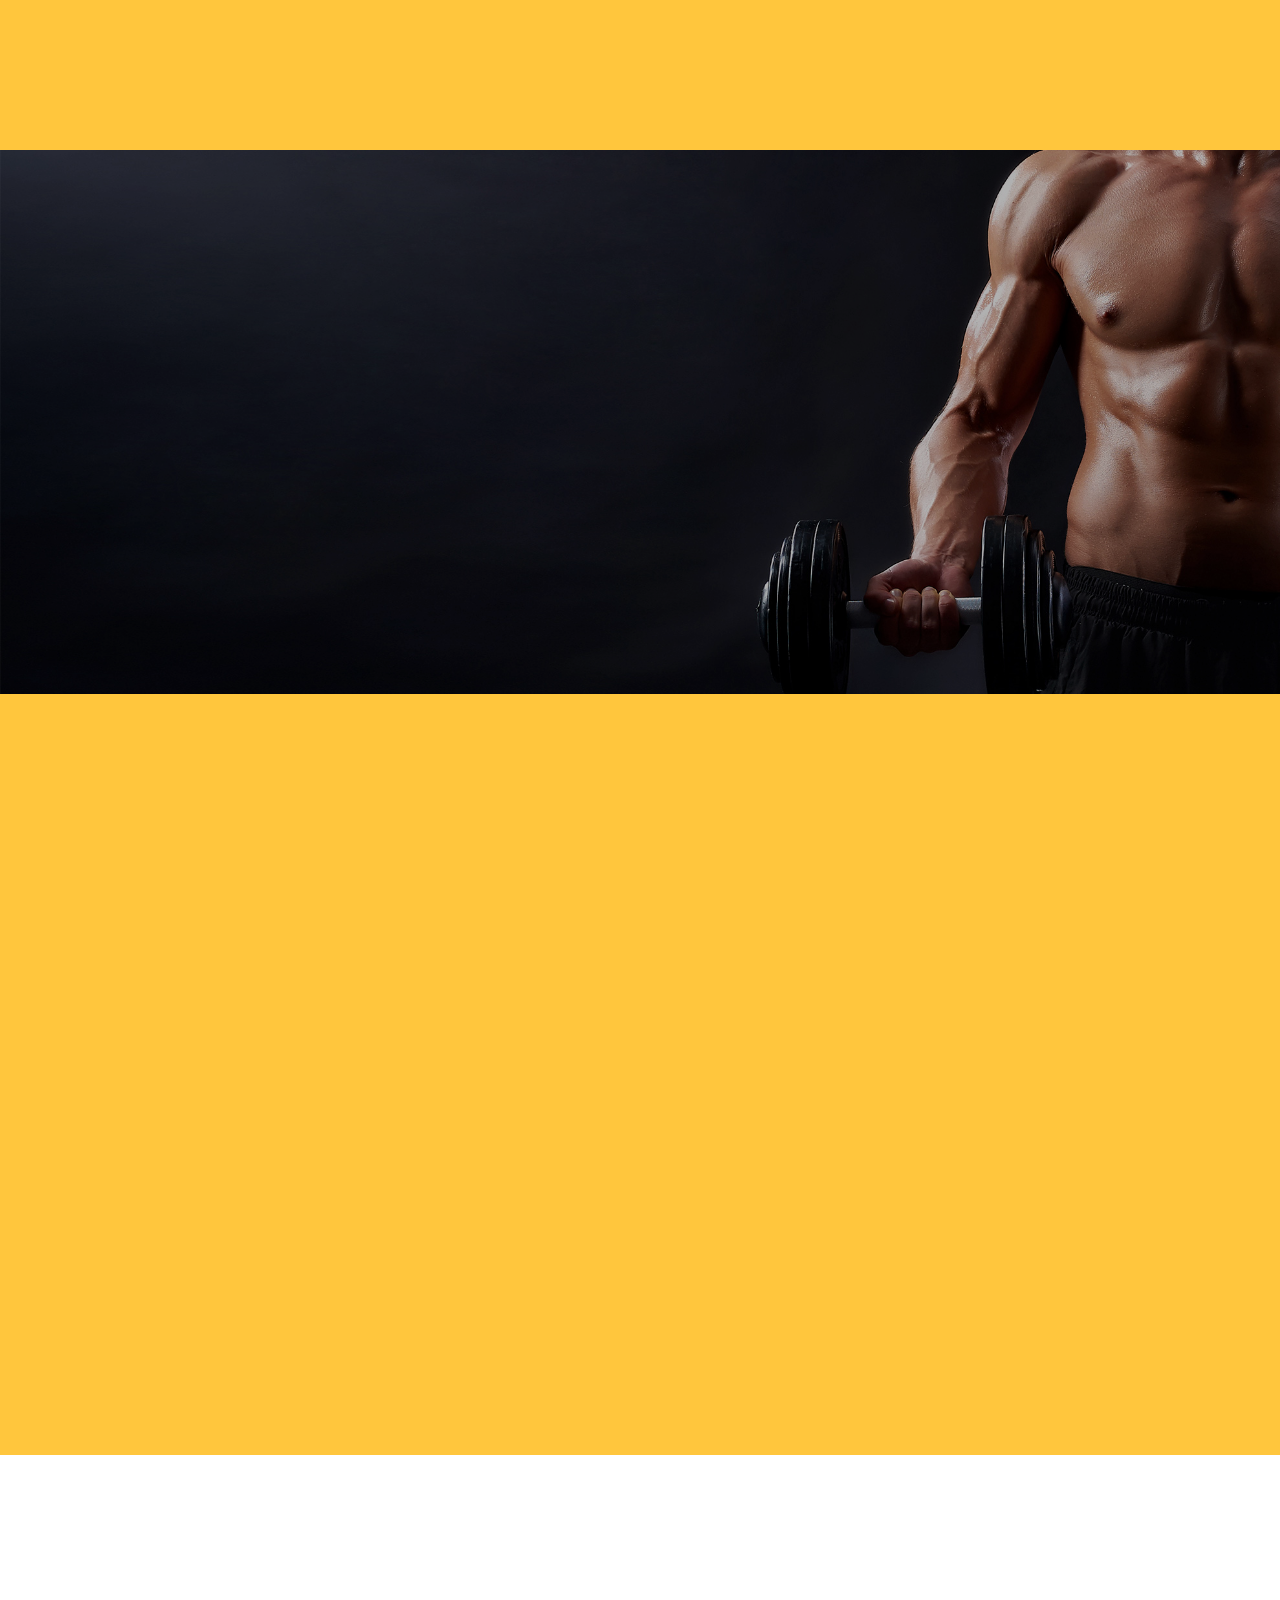
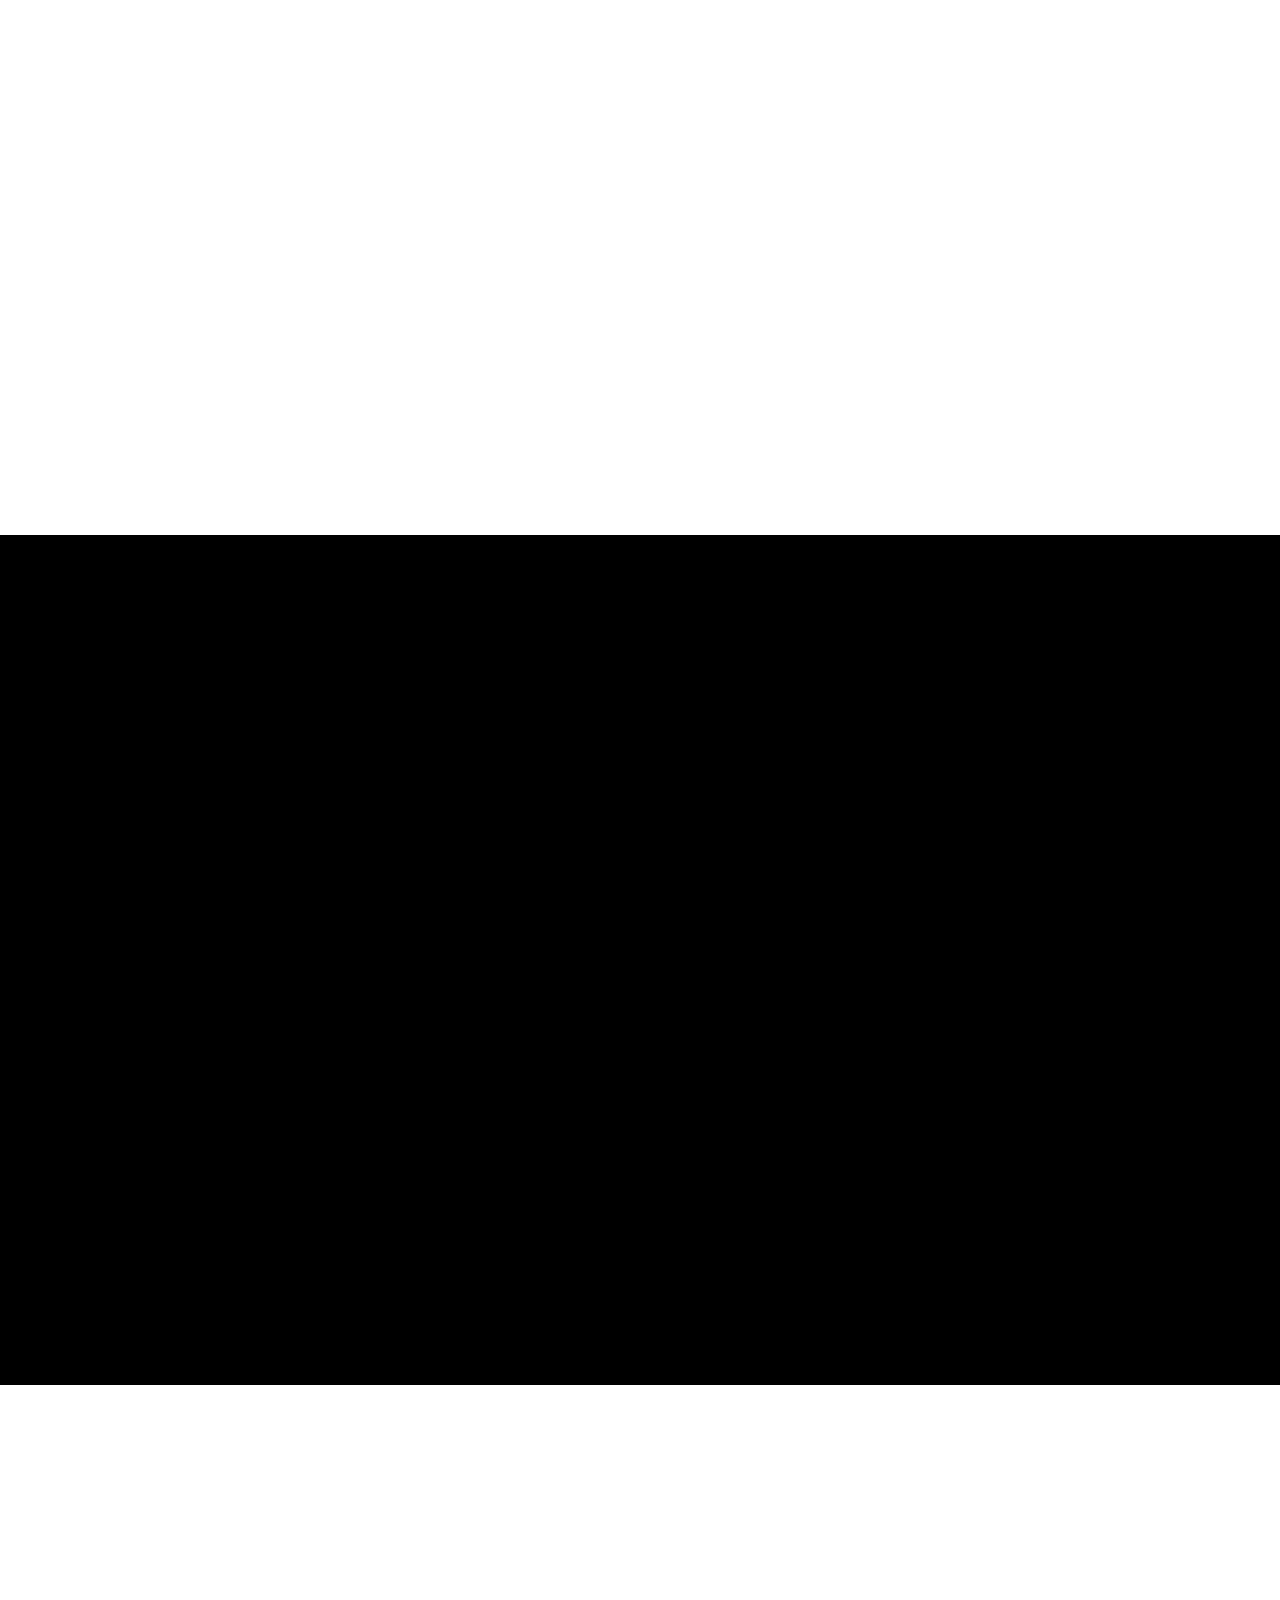
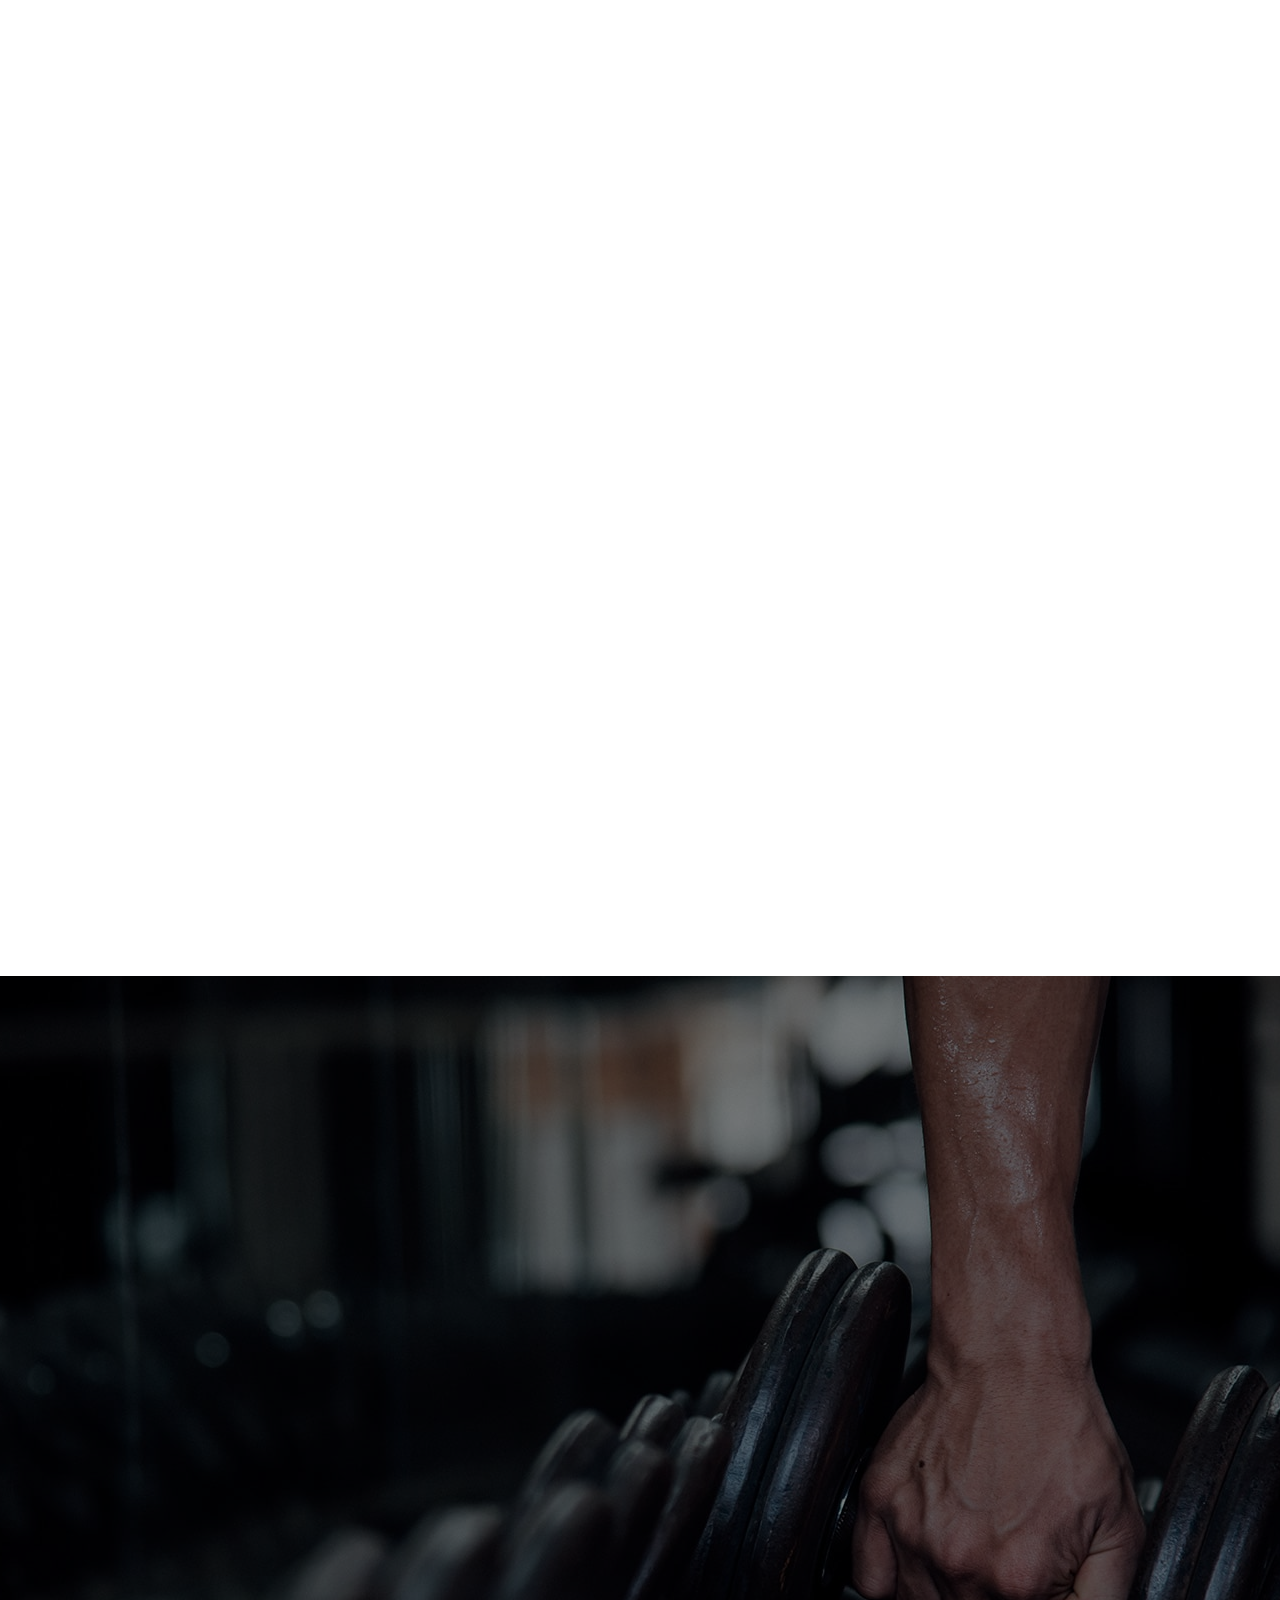
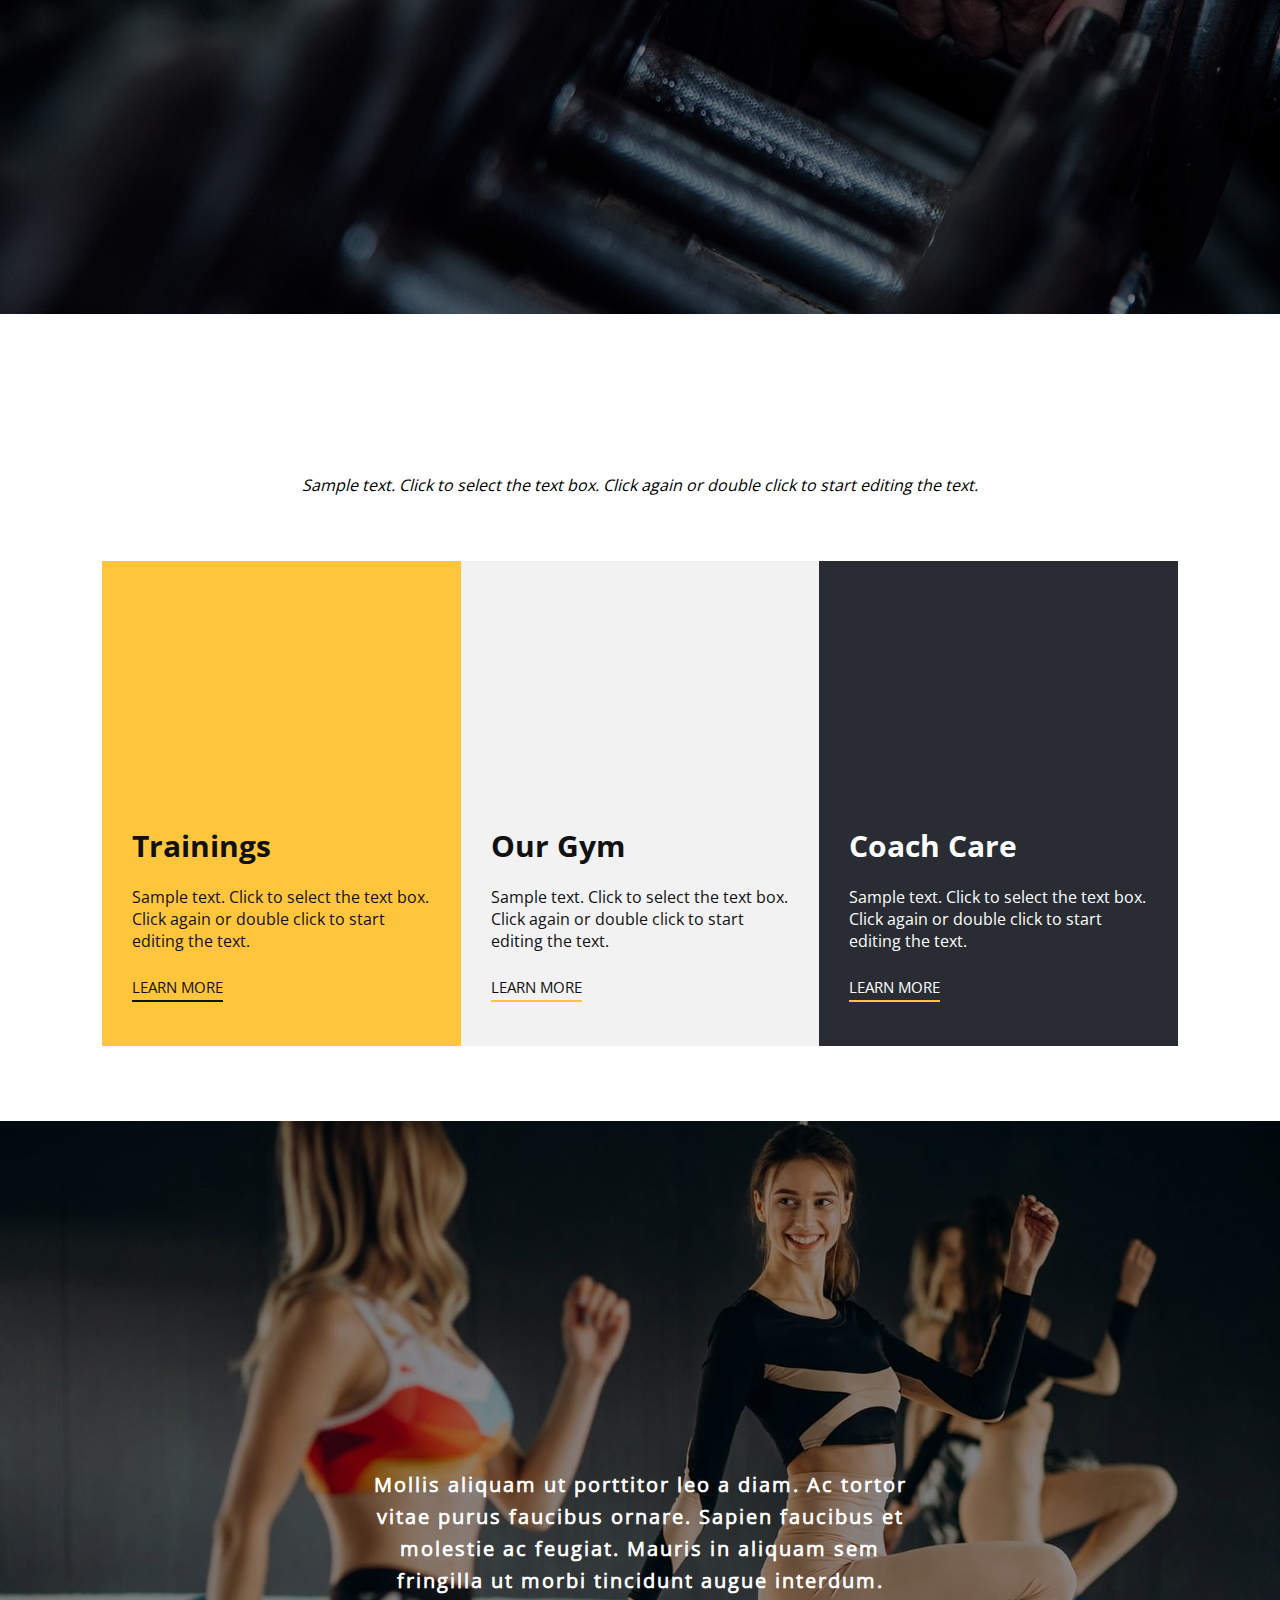
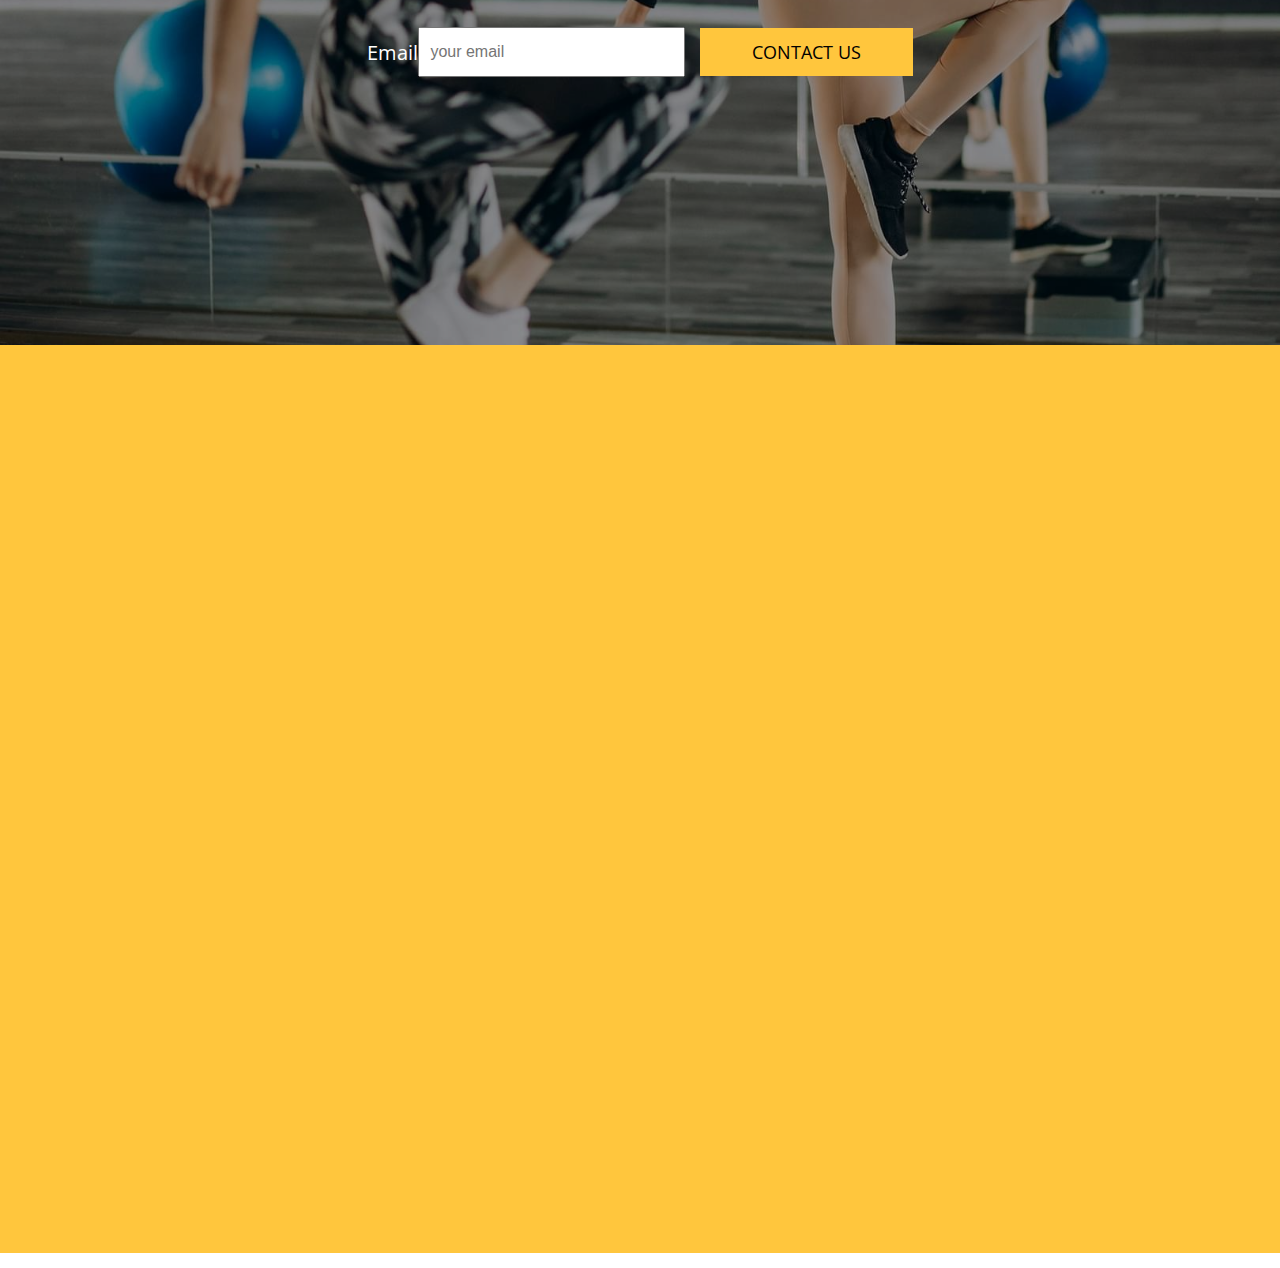
==== commit db215ae9: "add some code in landing.html" ====
--- a/landing.html
+++ b/landing.html
@@ -19,7 +19,7 @@
       <div class="container">
         <div class="header-one">
           <a href="" class="logo">
-            <img src="../Project-3/images/logo.png" alt="" />
+            <img src="../fitness.github.io/images/logo.png" alt="" />
           </a>
           <nav class="nav-one">
             <a href="index.html">Home</a>
@@ -167,7 +167,7 @@
                 click to start editing the text.
               </p>
               <span>
-                <img src="../Project-3/landing-image/logo-2.png" alt="" />
+                <img src="landing-image/logo-2.png" alt="" />
               </span>
             </div>
             <div class="ti-img-service">
@@ -180,7 +180,7 @@
                 click to start editing the text.
               </p>
               <span>
-                <img src="../Project-3/landing-image/logo-2.png" alt="" />
+                <img src="landing-image/logo-2.png" alt="" />
               </span>
             </div>
             <div class="ti-img-service">
@@ -193,7 +193,7 @@
                 click to start editing the text.
               </p>
               <span>
-                <img src="../Project-3/landing-image/logo-2.png" alt="" />
+                <img src="landing-image/logo-2.png" alt="" />
               </span>
             </div>
             <div class="ti-img-service">
@@ -206,7 +206,7 @@
                 click to start editing the text.
               </p>
               <span>
-                <img src="../Project-3/landing-image/logo-2.png" alt="" />
+                <img src="landing-image/logo-2.png" alt="" />
               </span>
             </div>
           </div>
@@ -261,7 +261,7 @@
                             <div class="t-logo-w">
                                 <h4>Pilates</h4>
                                 <span>
-                                    <img src="../Project-3/landing-image/logo-2.png" alt="">
+                                    <img src="landing-image/logo-2.png" alt="">
                                 </span>
                             </div>
 
@@ -279,7 +279,7 @@
                         <div class="t-logo-w">
                             <h4>Pilates</h4>
                             <span>
-                                <img src="../Project-3/landing-image/logo-2.png" alt="">
+                                <img src="landing-image/logo-2.png" alt="">
                             </span>
                         </div>
                     
@@ -294,7 +294,7 @@
                         <div class="t-logo-w">
                             <h4>Pilates</h4>
                             <span>
-                                <img src="../Project-3/landing-image/logo-2.png" alt="">
+                                <img src="landing-image/logo-2.png" alt="">
                             </span>
                         </div>
                     
--- a/css/style.css
+++ b/css/style.css
@@ -995,7 +995,7 @@
 .g-tt a {
     font-family: "Sans-Bold";
     font-size: 18px;
-    padding: 16px 45px;
+    padding: 16px 40px;
     border: 2px solid #ffc63d;
     text-transform: uppercase;
     text-decoration: none;
